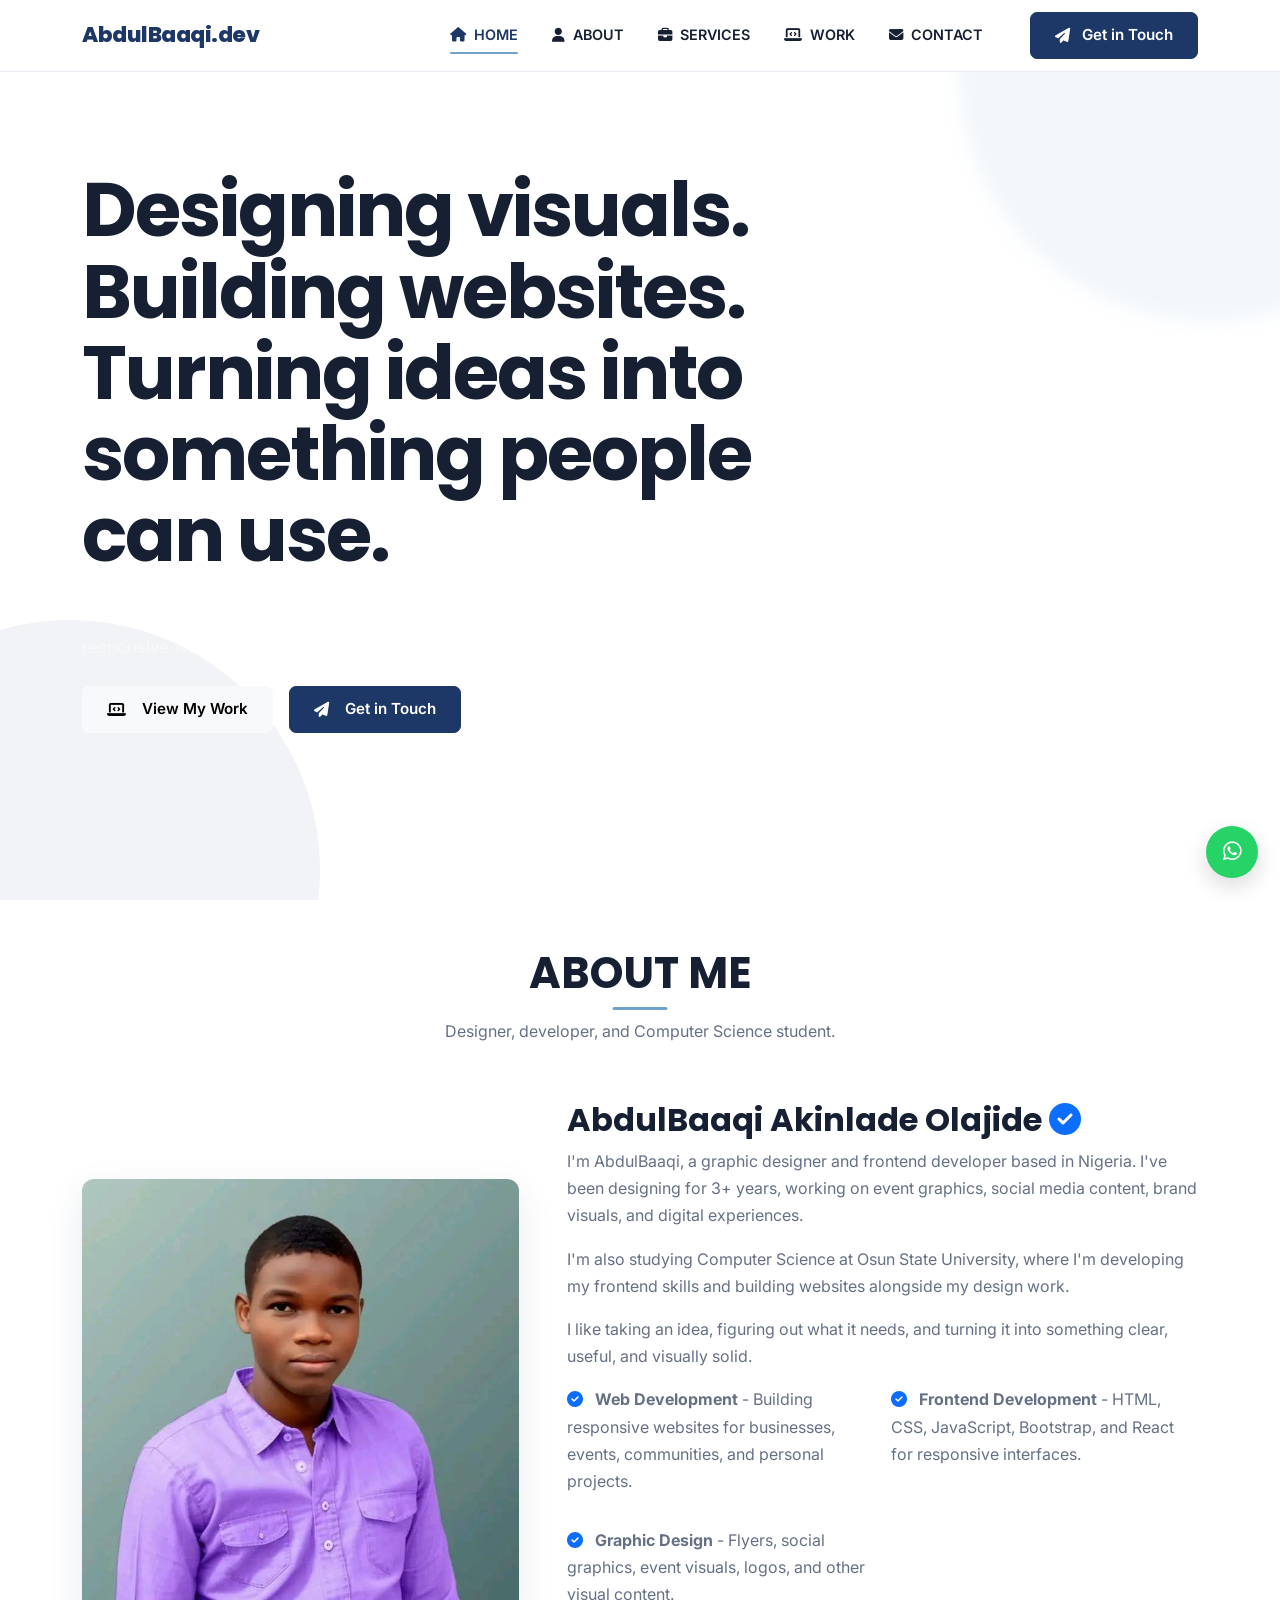
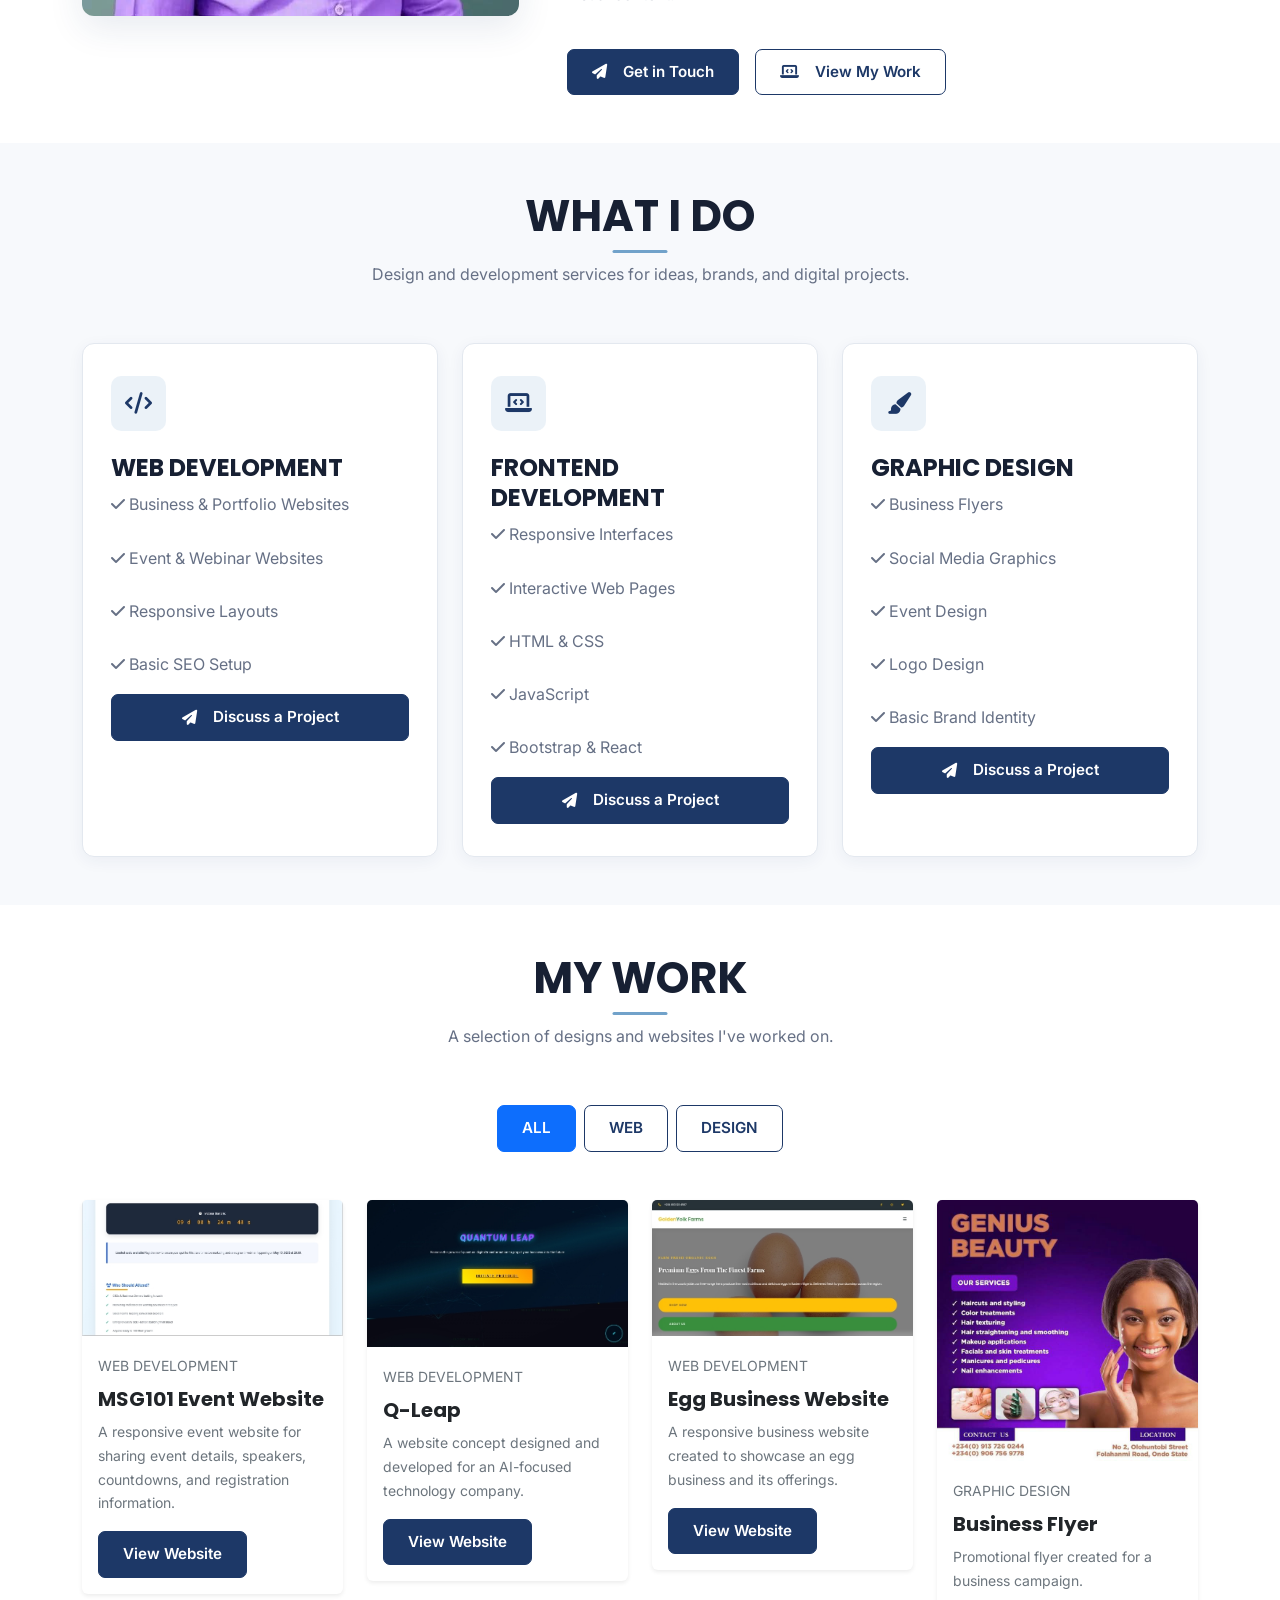
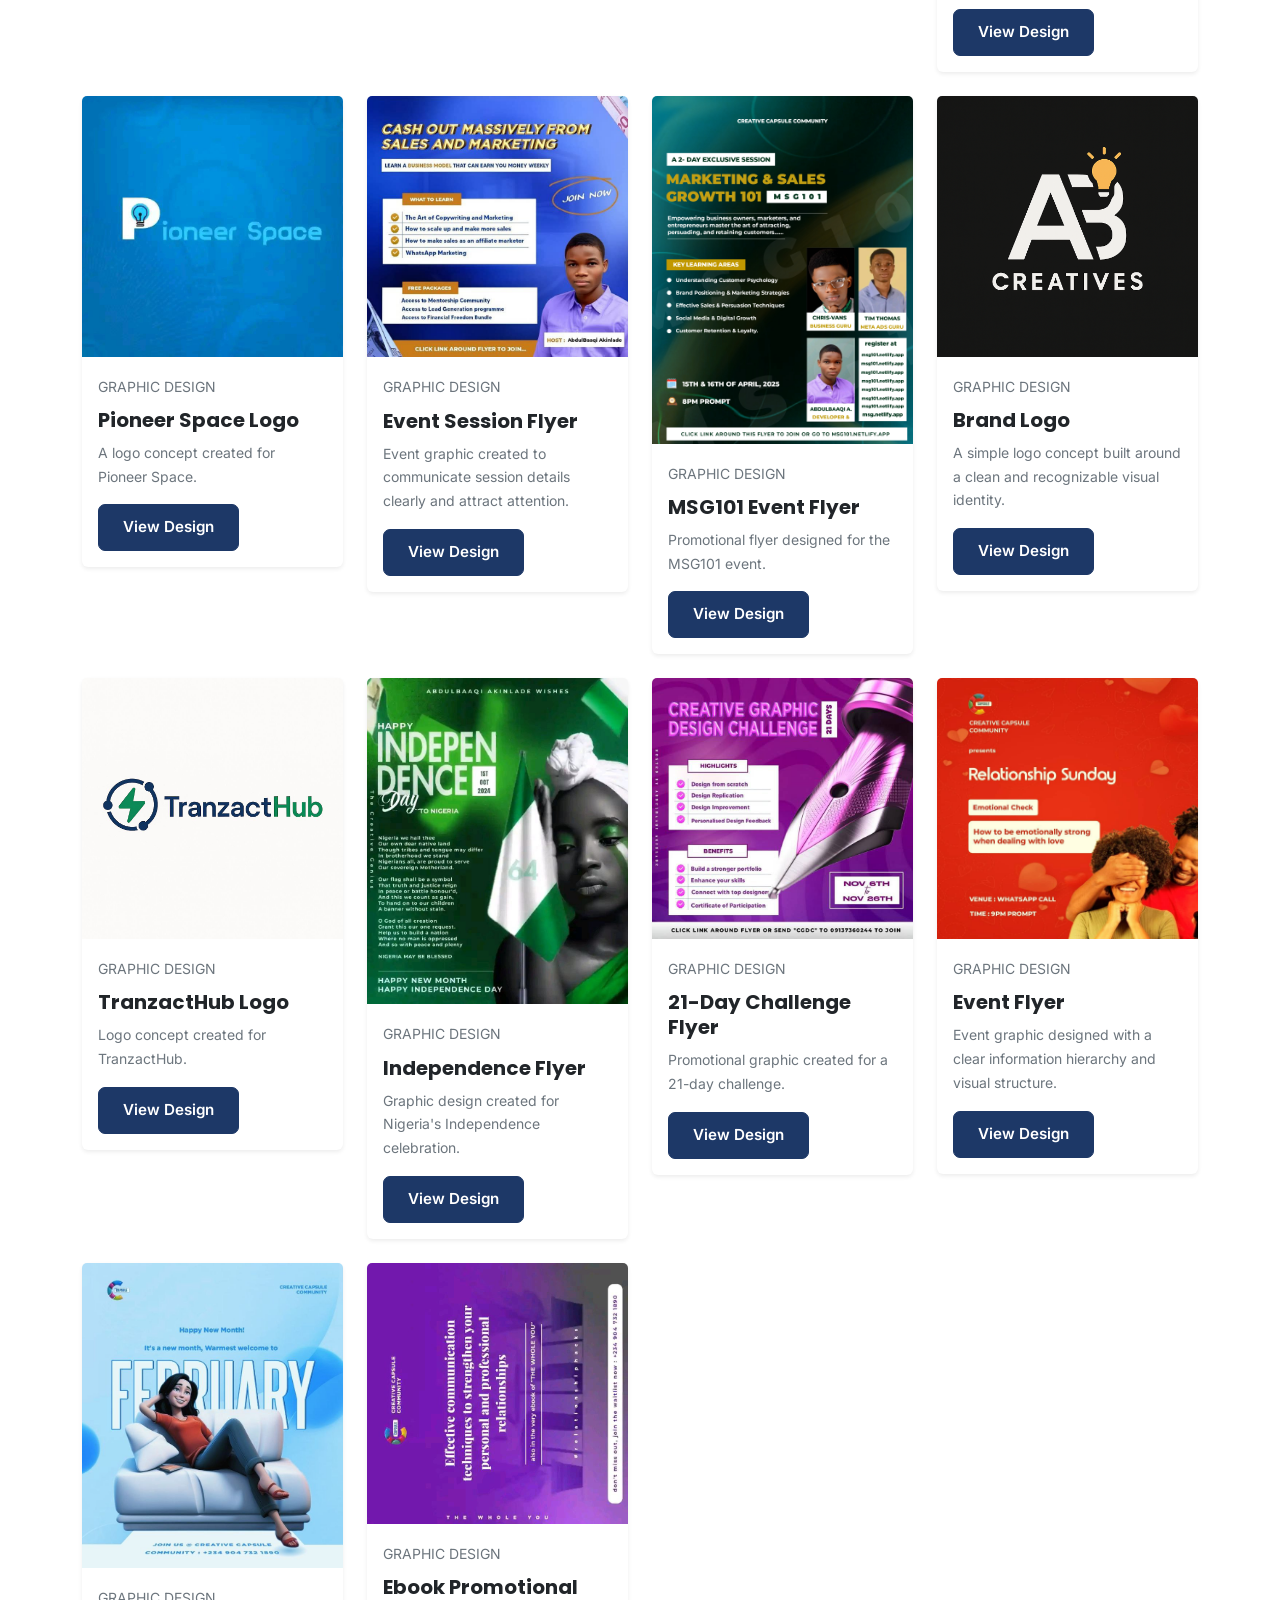
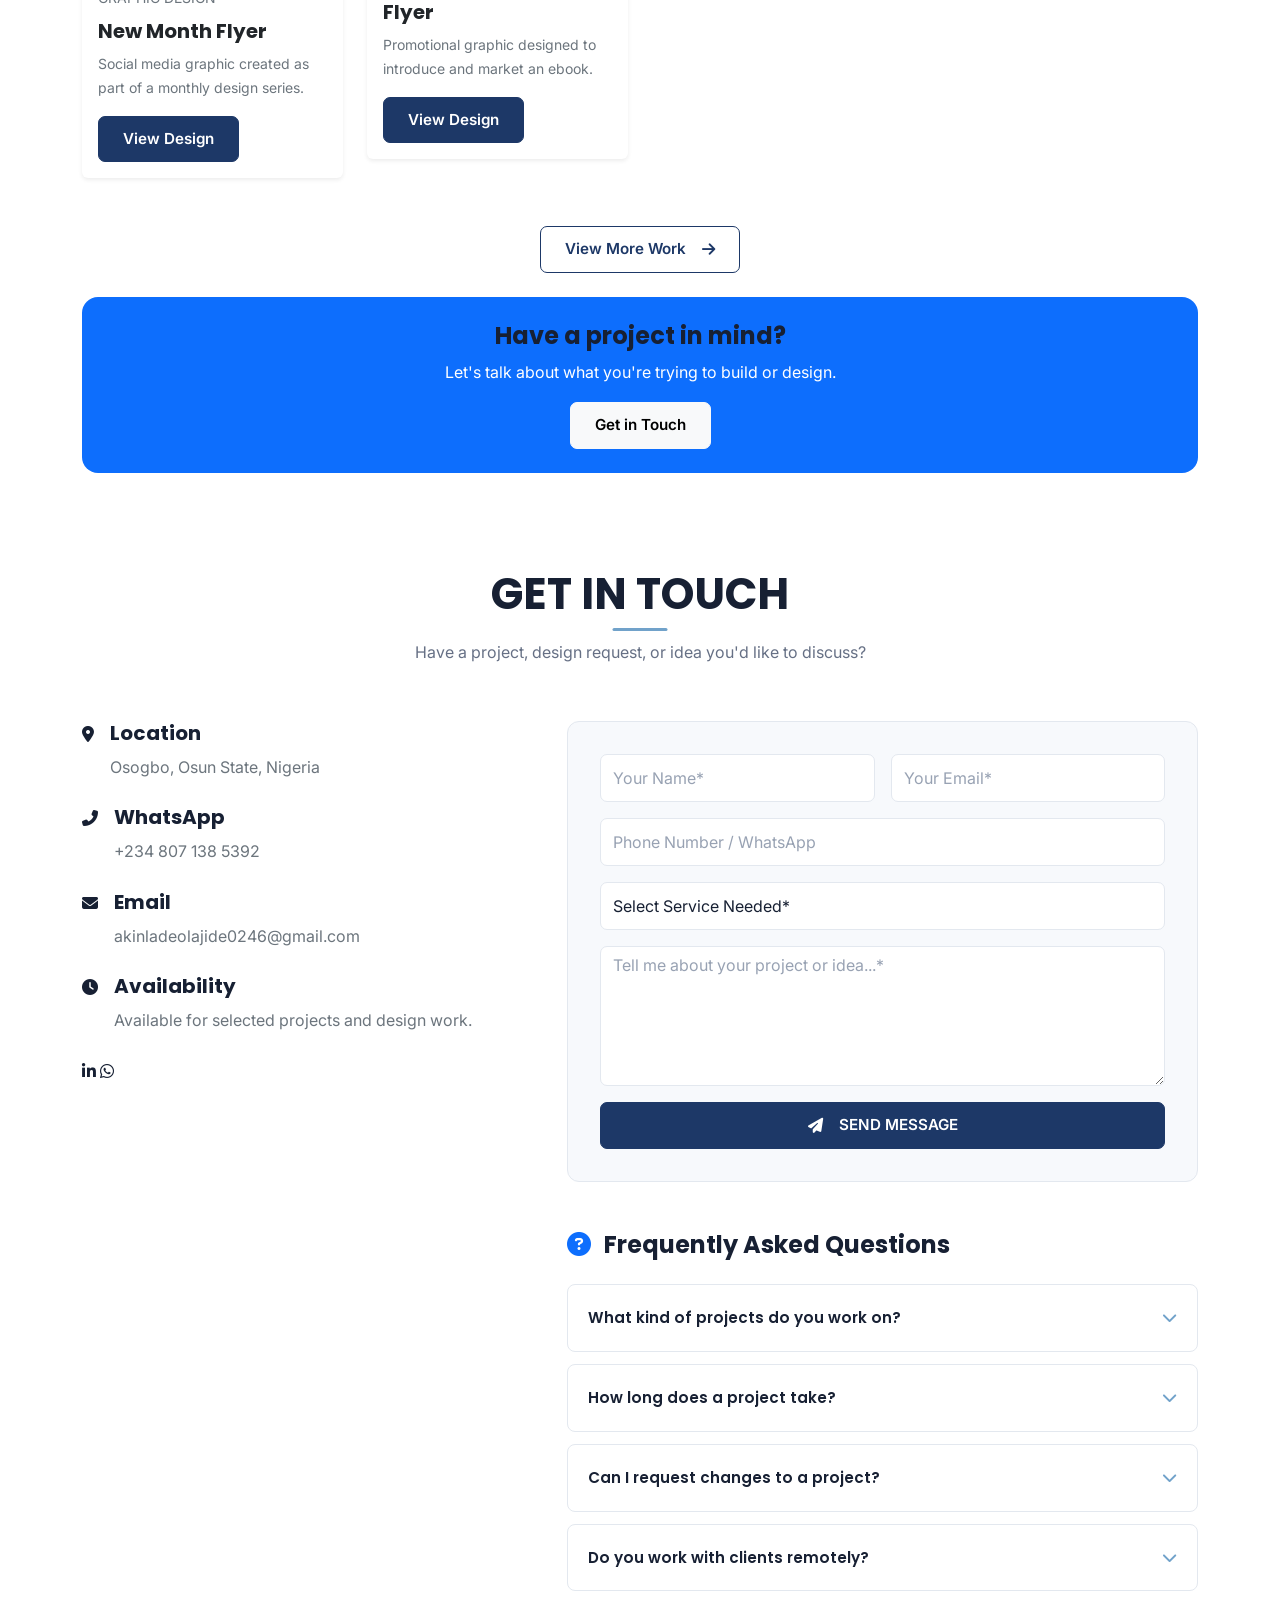
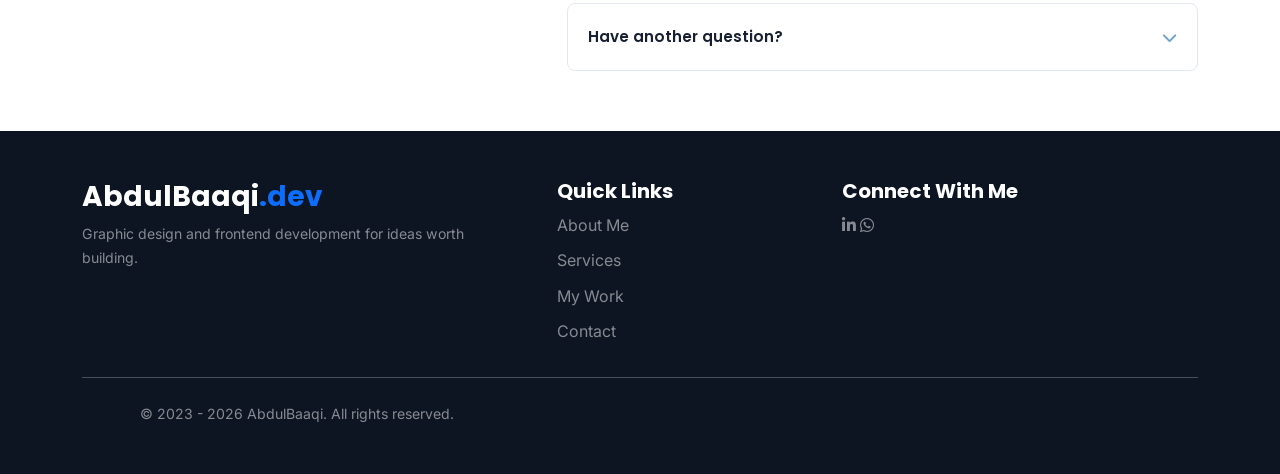
==== index.html @ 6f7bc120 "Initial commit" ====
<!DOCTYPE html>
<html lang="en">

<head>
    <meta charset="UTF-8">
    <meta name="viewport" content="width=device-width, initial-scale=1.0">

    <title>AbdulBaaqi | Creative Designer & Frontend Developer</title>

    <meta name="description"
        content="AbdulBaaqi is a graphic designer and frontend developer creating clean visuals and responsive websites.">

    <meta name="author" content="AbdulBaaqi Akinlade Olajide">

    <meta property="og:title" content="AbdulBaaqi | Creative Designer & Frontend Developer">
    <meta property="og:description"
        content="Graphic design and frontend development focused on clean visuals, responsive websites, and useful digital experiences.">
    <meta property="og:type" content="website">
    <meta property="og:image" content="https://ab_dev_design.netlify.app/assets/img/og-image.jpg">
    <meta property="og:url" content="https://ab_dev_design.netlify.app">

    <meta name="twitter:card" content="summary_large_image">
    <meta name="twitter:title" content="AbdulBaaqi | Creative Designer & Frontend Developer">
    <meta name="twitter:description"
        content="Graphic design and frontend development focused on clean visuals, responsive websites, and useful digital experiences.">
    <meta name="twitter:image" content="https://ab_dev_design.netlify.app/assets/img/og-image.jpg">

    <link rel="canonical" href="https://ab_dev_design.netlify.app">

    <link rel="icon" type="image/x-icon" href="assets/img/favicon.ico">
    <link rel="apple-touch-icon" sizes="180x180" href="assets/img/apple-touch-icon.png">

    <!-- data -->
    <script type="application/ld+json">
    {
        "@context": "https://schema.org",
        "@type": "Person",
        "name": "AbdulBaaqi Akinlade Olajide",
        "url": "https://ab_dev_design.netlify.app",
        "image": "https://ab_dev_design.netlify.app/assets/img/profile-picture.jpg",
        "sameAs": [
            "https://github.com/geniuzzzzz",
            "https://www.linkedin.com/in/abdlbaaqi",
            "https://x.com/ab_dev_design",
            <!-- "https://www.instagram.com/abdulbaaqi_dev_design" -->
        ],
        "jobTitle": "Creative Designer & Frontend Developer",
        "knowsAbout": [
            "Graphic Design",
            "Frontend Development",
            "Web Development",
            "Responsive Web Design"
        ],
        "address": {
            "@type": "PostalAddress",
            "addressLocality": "Osogbo",
            "addressRegion": "Osun",
            "addressCountry": "Nigeria"
        }
    }
    </script>

    <link href="https://cdn.jsdelivr.net/npm/bootstrap@5.3.0/dist/css/bootstrap.min.css" rel="stylesheet">

    <link rel="stylesheet" href="https://cdnjs.cloudflare.com/ajax/libs/font-awesome/6.4.0/css/all.min.css">

    <link
        href="https://fonts.googleapis.com/css2?family=Inter:wght@300;400;500;600;700;800&family=Poppins:wght@400;500;600;700&display=swap"
        rel="stylesheet">

    <link rel="stylesheet" href="https://cdnjs.cloudflare.com/ajax/libs/animate.css/4.1.1/animate.min.css">

    <link rel="stylesheet" href="assets/css/style.css">
</head>

<body>

    <div class="loading-screen" id="loadingScreen">
        <div class="loader"></div>
        <h2 class="text-primary mb-3">AbdulBaaqi.dev</h2>
        <p class="text-secondary">Loading portfolio...</p>
    </div>

    <div class="progress-bar" id="progressBar"></div>

    <!-- navbar -->
    <nav class="navbar navbar-expand-lg fixed-top" id="navbar">
        <div class="container">

            <a href="#home" class="navbar-brand">
                AbdulBaaqi<span>.dev</span>
            </a>

            <button class="navbar-toggler" type="button" id="mobileMenuBtn" aria-label="Open navigation menu">
                <span class="navbar-toggler-icon"></span>
            </button>

            <div class="collapse navbar-collapse" id="mainNav">
                <ul class="navbar-nav ms-auto align-items-center">

                    <li class="nav-item">
                        <a href="#home" class="nav-link active">
                            <i class="fas fa-home me-1"></i> HOME
                        </a>
                    </li>

                    <li class="nav-item">
                        <a href="#about" class="nav-link">
                            <i class="fas fa-user me-1"></i> ABOUT
                        </a>
                    </li>

                    <li class="nav-item">
                        <a href="#services" class="nav-link">
                            <i class="fas fa-briefcase me-1"></i> SERVICES
                        </a>
                    </li>

                    <li class="nav-item">
                        <a href="#portfolio" class="nav-link">
                            <i class="fas fa-laptop-code me-1"></i> WORK
                        </a>
                    </li>

                    <li class="nav-item">
                        <a href="#contact" class="nav-link">
                            <i class="fas fa-envelope me-1"></i> CONTACT
                        </a>
                    </li>

                    <li class="nav-item ms-lg-3">
                        <a href="#contact" class="btn btn-primary">
                            <i class="fas fa-paper-plane me-1"></i>
                            Get in Touch
                        </a>
                    </li>

                </ul>
            </div>
        </div>
    </nav>

    <!-- mobile nav -->
    <div class="mobile-nav" id="mobileNav">
        <div class="mobile-nav-links">

            <a href="#home" class="mobile-nav-link" onclick="closeMobileNav()">
                <i class="fas fa-home me-2"></i> HOME
            </a>

            <a href="#about" class="mobile-nav-link" onclick="closeMobileNav()">
                <i class="fas fa-user me-2"></i> ABOUT
            </a>

            <a href="#services" class="mobile-nav-link" onclick="closeMobileNav()">
                <i class="fas fa-briefcase me-2"></i> SERVICES
            </a>

            <a href="#portfolio" class="mobile-nav-link" onclick="closeMobileNav()">
                <i class="fas fa-laptop-code me-2"></i> WORK
            </a>

            <a href="#contact" class="mobile-nav-link" onclick="closeMobileNav()">
                <i class="fas fa-envelope me-2"></i> CONTACT
            </a>

            <a href="#contact" class="btn btn-primary w-100 mt-4" onclick="closeMobileNav()">
                <i class="fas fa-paper-plane me-1"></i>
                Get in Touch
            </a>

        </div>
    </div>

    <!-- Hero -->
    <section class="hero min-vh-100 d-flex align-items-center" id="home">

        <div class="hero-bg"></div>
        <div class="hero-bg-pattern"></div>

        <div class="container">
            <div class="row">

                <div class="col-lg-8 hero-content">

                    <h1 class="display-3 fw-bold mb-4 animate__animated animate__fadeInUp">
                        Designing visuals. Building websites. Turning ideas into something people can use.
                    </h1>

                    <p class="lead mb-4 text-white-50 animate__animated animate__fadeInUp animate__delay-1s">
                        I'm AbdulBaaqi, a graphic designer and frontend developer creating clean visuals and responsive
                        websites that turn ideas into useful digital experiences.
                    </p>

                    <div class="d-flex gap-3 flex-wrap mb-5 animate__animated animate__fadeInUp animate__delay-2s">

                        <a href="#portfolio" class="btn btn-light btn-lg">
                            <i class="fas fa-laptop-code me-2"></i>
                            View My Work
                        </a>

                        <a href="#contact" class="btn btn-primary btn-lg">
                            <i class="fas fa-paper-plane me-2"></i>
                            Get in Touch
                        </a>

                    </div>

                </div>
            </div>
        </div>
    </section>

    <!-- About -->
    <section id="about" class="py-5">

        <div class="container">

            <div class="section-header">
                <h2 class="display-5 fw-bold">ABOUT ME</h2>
                <p class="section-subtitle">
                    Designer, developer, and Computer Science student.
                </p>
            </div>

            <div class="row align-items-center g-5">

                <div class="col-lg-5 fade-in">

                    <div class="about-image position-relative">
                        <img src="assets/img/AB Innovatives.jpg" alt="AbdulBaaqi Akinlade"
                            class="img-fluid profile-img">
                    </div>

                </div>

                <div class="col-lg-7 fade-in">

                    <h2>
                        AbdulBaaqi Akinlade Olajide
                        <i class="fas fa-check-circle text-primary"></i>
                    </h2>

                    <p>
                        I'm AbdulBaaqi, a graphic designer and frontend developer based in Nigeria. I've been designing
                        for 3+ years, working on event graphics, social media content, brand visuals, and digital
                        experiences.
                    </p>

                    <p>
                        I'm also studying Computer Science at Osun State University, where I'm developing my frontend
                        skills and building websites alongside my design work.
                    </p>

                    <p>
                        I like taking an idea, figuring out what it needs, and turning it into something clear, useful,
                        and visually solid.
                    </p>

                    <div class="row g-3 mb-4">

                        <div class="col-md-6">
                            <p>
                                <i class="fas fa-check-circle text-primary me-2"></i>
                                <strong>Web Development</strong> -
                                Building responsive websites for businesses, events, communities, and personal projects.
                            </p>
                        </div>

                        <div class="col-md-6">
                            <p>
                                <i class="fas fa-check-circle text-primary me-2"></i>
                                <strong>Frontend Development</strong> -
                                HTML, CSS, JavaScript, Bootstrap, and React for responsive interfaces.
                            </p>
                        </div>

                        <div class="col-md-6">
                            <p>
                                <i class="fas fa-check-circle text-primary me-2"></i>
                                <strong>Graphic Design</strong> -
                                Flyers, social graphics, event visuals, logos, and other visual content.
                            </p>
                        </div>

                    </div>

                    <!-- <div class="p-4 bg-light rounded-3 mb-4">

                        <p class="fst-italic mb-0">
                            <i class="fas fa-quote-left text-primary me-2 fa-2x opacity-50"></i>
                            My goal is simple: to turn ideas into clear visuals and useful digital experiences. I care about good design, thoughtful development, and creating work that actually serves a purpose.
                        </p>

                    </div> -->

                    <div class="d-flex gap-3 flex-wrap">

                        <a href="#contact" class="btn btn-primary">
                            <i class="fas fa-paper-plane me-2"></i>
                            Get in Touch
                        </a>

                        <a href="#portfolio" class="btn btn-outline-primary">
                            <i class="fas fa-laptop-code me-2"></i>
                            View My Work
                        </a>

                    </div>

                </div>

            </div>
        </div>
    </section>

    <!-- services -->
    <section id="services" class="py-5 bg-light">

        <div class="container">

            <div class="section-header">

                <h2 class="display-5 fw-bold">WHAT I DO</h2>

                <p class="section-subtitle">
                    Design and development services for ideas, brands, and digital projects.
                </p>

            </div>

            <div class="row g-4">

                <!-- Web Development -->
                <div class="col-lg-4 col-md-6 fade-in">

                    <div class="service-card">

                        <div class="service-icon">
                            <i class="fas fa-code"></i>
                        </div>

                        <h4>WEB DEVELOPMENT</h4>

                        <div class="service-features">

                            <p>
                                <i class="fas fa-check"></i>
                                Business & Portfolio Websites
                            </p>

                            <p>
                                <i class="fas fa-check"></i>
                                Event & Webinar Websites
                            </p>

                            <p>
                                <i class="fas fa-check"></i>
                                Responsive Layouts
                            </p>

                            <p>
                                <i class="fas fa-check"></i>
                                Basic SEO Setup
                            </p>

                        </div>

                        <a href="#contact" class="btn btn-primary w-100">
                            <i class="fas fa-paper-plane me-2"></i>
                            Discuss a Project
                        </a>

                    </div>

                </div>

                <!-- Frontend Development -->
                <div class="col-lg-4 col-md-6 fade-in">

                    <div class="service-card">

                        <div class="service-icon">
                            <i class="fas fa-laptop-code"></i>
                        </div>

                        <h4>FRONTEND DEVELOPMENT</h4>

                        <div class="service-features">

                            <p>
                                <i class="fas fa-check"></i>
                                Responsive Interfaces
                            </p>

                            <p>
                                <i class="fas fa-check"></i>
                                Interactive Web Pages
                            </p>

                            <p>
                                <i class="fas fa-check"></i>
                                HTML & CSS
                            </p>

                            <p>
                                <i class="fas fa-check"></i>
                                JavaScript
                            </p>

                            <p>
                                <i class="fas fa-check"></i>
                                Bootstrap & React
                            </p>

                        </div>

                        <a href="#contact" class="btn btn-primary w-100">
                            <i class="fas fa-paper-plane me-2"></i>
                            Discuss a Project
                        </a>

                    </div>

                </div>

                <!-- Graphic Design -->
                <div class="col-lg-4 col-md-6 fade-in">

                    <div class="service-card">

                        <div class="service-icon">
                            <i class="fas fa-paint-brush"></i>
                        </div>

                        <h4>GRAPHIC DESIGN</h4>

                        <div class="service-features">

                            <p>
                                <i class="fas fa-check"></i>
                                Business Flyers
                            </p>

                            <p>
                                <i class="fas fa-check"></i>
                                Social Media Graphics
                            </p>

                            <p>
                                <i class="fas fa-check"></i>
                                Event Design
                            </p>

                            <p>
                                <i class="fas fa-check"></i>
                                Logo Design
                            </p>

                            <p>
                                <i class="fas fa-check"></i>
                                Basic Brand Identity
                            </p>

                        </div>

                        <a href="#contact" class="btn btn-primary w-100">
                            <i class="fas fa-paper-plane me-2"></i>
                            Discuss a Project
                        </a>

                    </div>

                </div>

            </div>
        </div>
    </section>

    <!-- portfolio -->
    <section id="portfolio" class="py-5">

        <div class="container">

            <div class="section-header">

                <h2 class="display-5 fw-bold">MY WORK</h2>

                <p class="section-subtitle">
                    A selection of designs and websites I've worked on.
                </p>

            </div>

            <div class="d-flex justify-content-center gap-2 mb-5 flex-wrap">

                <button class="filter-btn btn btn-outline-primary active" data-filter="all">
                    ALL
                </button>

                <button class="filter-btn btn btn-outline-primary" data-filter="web">
                    WEB
                </button>

                <button class="filter-btn btn btn-outline-primary" data-filter="design">
                    DESIGN
                </button>

            </div>

            <div class="row g-4 portfolio-grid" id="portfolioContainer">
            </div>



            <div class="text-center mt-5 fade-in">

                <a href="projects.html" class="btn btn-outline-primary mb-4">
                    View More Work
                    <i class="fas fa-arrow-right ms-2"></i>
                </a>

                <div class="d-block bg-primary text-white p-4 rounded-4">

                    <h4>Have a project in mind?</h4>

                    <p class="mb-3 text-white">
                        Let's talk about what you're trying to build or design.
                    </p>

                    <a href="#contact" class="btn btn-light">
                        Get in Touch
                    </a>

                </div>

            </div>

        </div>
    </section>

    <!-- contact -->
    <section id="contact" class="py-5">

        <div class="container">

            <div class="section-header">

                <h2 class="display-5 fw-bold">GET IN TOUCH</h2>

                <p class="section-subtitle">
                    Have a project, design request, or idea you'd like to discuss?
                </p>

            </div>

            <div class="row g-5">

                <!-- contact -->
                <div class="col-lg-5 fade-in">

                    <div class="d-flex align-items-start mb-4">

                        <div class="contact-icon me-3">
                            <i class="fas fa-map-marker-alt"></i>
                        </div>

                        <div>
                            <h5>Location</h5>
                            <p class="text-secondary mb-0">
                                Osogbo, Osun State, Nigeria
                            </p>
                        </div>

                    </div>

                    <div class="d-flex align-items-start mb-4">

                        <div class="contact-icon me-3">
                            <i class="fas fa-phone-alt"></i>
                        </div>

                        <div>
                            <h5>WhatsApp</h5>
                            <p class="text-secondary mb-0">
                                +234 807 138 5392
                            </p>
                        </div>

                    </div>

                    <div class="d-flex align-items-start mb-4">

                        <div class="contact-icon me-3">
                            <i class="fas fa-envelope"></i>
                        </div>

                        <div>
                            <h5>Email</h5>
                            <p class="text-secondary mb-0">
                                akinladeolajide0246@gmail.com
                            </p>
                        </div>

                    </div>

                    <div class="d-flex align-items-start mb-4">

                        <div class="contact-icon me-3">
                            <i class="fas fa-clock"></i>
                        </div>

                        <div>
                            <h5>Availability</h5>
                            <p class="text-secondary mb-0">
                                Available for selected projects and design work.
                            </p>
                        </div>

                    </div>

                    <!-- Social Links -->
                    <div class="social-links mt-4">

                        <!-- <a
                            href="https://www.instagram.com/abdulbaaqi_dev_design"
                            class="social-link"
                            target="_blank"
                            rel="noopener noreferrer"
                            aria-label="Instagram">
                            <i class="fab fa-instagram"></i>
                        </a>

                        <a
                            href="https://x.com/abdulbaaqi_dev_design"
                            class="social-link"
                            target="_blank"
                            rel="noopener noreferrer"
                            aria-label="X">
                            <i class="fab fa-x-twitter"></i>
                        </a> -->

                        <a href="https://www.linkedin.com/in/abdlbaaqi" class="social-link" target="_blank"
                            rel="noopener noreferrer" aria-label="LinkedIn">
                            <i class="fab fa-linkedin-in"></i>
                        </a>

                        <a href="https://wa.me/2348071385392" class="social-link" target="_blank"
                            rel="noopener noreferrer" aria-label="WhatsApp">
                            <i class="fab fa-whatsapp"></i>
                        </a>

                    </div>

                </div>

                <!-- contact form -->
                <div class="col-lg-7 fade-in">

                    <div class="contact-form">

                        <form id="contactForm" name="contact" method="POST" data-netlify="true">
                            <input type="hidden" name="form-name" value="contact" />

                            <div class="row g-3">

                                <div class="col-md-6">
                                    <input type="text" class="form-control" placeholder="Your Name*" id="name"
                                        name="name" required>
                                </div>

                                <div class="col-md-6">
                                    <input type="email" class="form-control" placeholder="Your Email*" id="email"
                                        name="email" required>
                                </div>

                                <div class="col-12">
                                    <input type="tel" class="form-control" placeholder="Phone Number / WhatsApp"
                                        id="phone" name="phone">
                                </div>

                                <div class="col-12">

                                    <select class="form-select" id="service" name="service" required>

                                        <option value="" disabled selected>
                                            Select Service Needed*
                                        </option>

                                        <option value="Web Development">
                                            Web Development
                                        </option>

                                        <option value="Frontend Development">
                                            Frontend Development
                                        </option>

                                        <option value="Graphic Design">
                                            Graphic Design
                                        </option>

                                        <option value="Other">
                                            Other
                                        </option>

                                    </select>

                                </div>

                                <div class="col-12">

                                    <textarea class="form-control" rows="5"
                                        placeholder="Tell me about your project or idea...*" id="message" name="message"
                                        required></textarea>

                                </div>

                                <div class="col-12">

                                    <button type="submit" class="btn btn-primary btn-lg w-100">

                                        <i class="fas fa-paper-plane me-2"></i>
                                        SEND MESSAGE

                                    </button>

                                </div>

                            </div>

                        </form>

                        <div id="formSuccess" class="alert alert-success mt-3 mb-0 d-none small" role="status">

                            <strong>Thanks!</strong>
                            <span class="d-block mt-1">
                                Your message has been sent successfully. I’ll get back to you soon.
                            </span>

                        </div>

                    </div>

                    <!-- FAQ -->
                    <div class="mt-5">

                        <h4 class="mb-4">
                            <i class="fas fa-question-circle text-primary me-2"></i>
                            Frequently Asked Questions
                        </h4>

                        <div class="faq-item">

                            <div class="faq-question" onclick="toggleFaq(this)">

                                <span>
                                    What kind of projects do you work on?
                                </span>

                                <i class="fas fa-chevron-down"></i>

                            </div>

                            <div class="faq-answer">

                                <p>
                                    I work on graphic design projects, responsive websites, frontend interfaces, event
                                    websites, business websites, and similar digital projects.
                                </p>

                            </div>

                        </div>

                        <div class="faq-item">

                            <div class="faq-question" onclick="toggleFaq(this)">

                                <span>
                                    How long does a project take?
                                </span>

                                <i class="fas fa-chevron-down"></i>

                            </div>

                            <div class="faq-answer">

                                <p>
                                    It depends on the project. I'll discuss the scope, requirements, and expected
                                    timeline with you before starting.
                                </p>

                            </div>

                        </div>

                        <div class="faq-item">

                            <div class="faq-question" onclick="toggleFaq(this)">

                                <span>
                                    Can I request changes to a project?
                                </span>

                                <i class="fas fa-chevron-down"></i>

                            </div>

                            <div class="faq-answer">

                                <p>
                                    Yes. Project revisions can be discussed based on the type and scope of the work.
                                </p>

                            </div>

                        </div>

                        <div class="faq-item">

                            <div class="faq-question" onclick="toggleFaq(this)">

                                <span>
                                    Do you work with clients remotely?
                                </span>

                                <i class="fas fa-chevron-down"></i>

                            </div>

                            <div class="faq-answer">

                                <p>
                                    Yes. Projects and communication can be handled remotely through platforms such as
                                    WhatsApp, email, and other agreed communication channels.
                                </p>

                            </div>

                        </div>

                        <div class="faq-item">

                            <div class="faq-question" onclick="toggleFaq(this)">

                                <span>
                                    Have another question?
                                </span>

                                <i class="fas fa-chevron-down"></i>

                            </div>

                            <div class="faq-answer">

                                <p>
                                    Feel free to contact me if your question isn't covered here.
                                </p>

                            </div>

                        </div>

                    </div>

                </div>

            </div>

        </div>
    </section>

    <!-- footer -->
    <footer class="footer bg-dark text-white py-5">

        <div class="container">

            <div class="row g-4">

                <div class="col-lg-5">

                    <h3 class="text-white">
                        AbdulBaaqi<span class="text-primary">.dev</span>
                    </h3>

                    <p class="text-white-50">
                        Graphic design and frontend development for ideas worth building.
                    </p>

                </div>

                <div class="col-lg-3">

                    <h5 class="text-white">Quick Links</h5>

                    <ul class="list-unstyled">

                        <li class="mb-2">
                            <a href="#about" class="text-white-50">
                                About Me
                            </a>
                        </li>

                        <li class="mb-2">
                            <a href="#services" class="text-white-50">
                                Services
                            </a>
                        </li>

                        <li class="mb-2">
                            <a href="/projects.html" class="text-white-50">
                                My Work
                            </a>
                        </li>

                        <li class="mb-2">
                            <a href="#contact" class="text-white-50">
                                Contact
                            </a>
                        </li>

                    </ul>

                </div>

                <div class="col-lg-4">

                    <h5 class="text-white">Connect With Me</h5>

                    <div class="social-links mb-4">

                        <!-- <a href="https://www.instagram.com/abdulbaaqi_dev_design"
                            class="social-link bg-dark text-white-50" target="_blank" rel="noopener noreferrer"
                            aria-label="Instagram">
                            <i class="fab fa-instagram"></i>
                        </a>

                        <a href="https://x.com/abdulbaaqi_dev_design" class="social-link bg-dark text-white-50"
                            target="_blank" rel="noopener noreferrer" aria-label="X">
                            <i class="fab fa-x-twitter"></i>
                        </a> -->

                        <a href="https://www.linkedin.com/in/abdlbaaqi" class="social-link bg-dark text-white-50"
                            target="_blank" rel="noopener noreferrer" aria-label="LinkedIn">
                            <i class="fab fa-linkedin-in"></i>
                        </a>

                        <a href="https://wa.me/2348071385392" class="social-link bg-dark text-white-50" target="_blank"
                            rel="noopener noreferrer" aria-label="WhatsApp">
                            <i class="fab fa-whatsapp"></i>
                        </a>

                    </div>

                </div>

            </div>

            <hr class="my-4 opacity-25">

            <div class="text-center">

                <p class="text-white-50 mb-0">
                    &copy; 2023 - <span id="currentYear"></span> AbdulBaaqi.
                    All rights reserved.
                </p>

            </div>

        </div>
    </footer>

    <!-- <button
        class="theme-toggle"
        id="themeToggle"
        aria-label="Toggle theme">

        <i class="fas fa-moon"></i>

    </button> -->

    <a href="https://wa.me/2348071385392?text=Hello%20AbdulBaaqi!%20I%20would%20like%20to%20discuss%20a%20project."
        class="whatsapp-float" target="_blank" rel="noopener noreferrer" aria-label="Contact AbdulBaaqi on WhatsApp">

        <i class="fab fa-whatsapp"></i>

    </a>



    <!-- / -->
    <script src="https://cdn.jsdelivr.net/npm/bootstrap@5.3.0/dist/js/bootstrap.bundle.min.js"></script>
    <script src="assets/js/script.js"></script>

</body>

</html>
---- assets/css/style.css ----
:root {
    --primary: #1D3867;
    --primary-dark: #14294D;
    --accent: #71A2CA;

    --text: #172033;
    --text-muted: #667085;

    --background: #ffffff;
    --surface: #f7f9fc;
    --surface-alt: #eef3f8;

    --border: #e3e8ef;
    --white: #ffffff;

    --font-primary: "Inter", sans-serif;
    --font-secondary: "Poppins", sans-serif;

    --transition: 0.3s ease;
    --shadow-sm: 0 4px 16px rgba(29, 56, 103, 0.06);
    --shadow-md: 0 12px 35px rgba(29, 56, 103, 0.10);
}



.dark-mode {
    --text: #edf2f7;
    --text-muted: #aab6c5;

    --background: #0d1522;
    --surface: #121d2d;
    --surface-alt: #182538;

    --border: #26364b;
    --white: #ffffff;

    --shadow-sm: 0 4px 16px rgba(0, 0, 0, 0.18);
    --shadow-md: 0 12px 35px rgba(0, 0, 0, 0.25);
}



html {
    scroll-behavior: smooth;
    scroll-padding-top: 80px;
}

body {
    margin: 0;
    padding: 0;

    background: var(--background);
    color: var(--text);

    font-family: var(--font-primary);
    font-size: 16px;
    line-height: 1.7;

    transition:
        background-color var(--transition),
        color var(--transition);
}

body.no-scroll {
    overflow: hidden;
}

::selection {
    background: var(--accent);
    color: var(--white);
}

img {
    max-width: 100%;
    height: auto;
    display: block;
}

a {
    color: inherit;
    text-decoration: none;
    transition: color var(--transition);
}

button,
input,
textarea,
select {
    font: inherit;
}

button {
    cursor: pointer;
}

ul {
    margin: 0;
    padding: 0;
    list-style: none;
}



h1,
h2,
h3,
h4,
h5,
h6 {
    margin-top: 0;
    font-family: var(--font-secondary);
    color: var(--text);
    line-height: 1.25;
    font-weight: 700;
}

p {
    margin-top: 0;
    color: var(--text-muted);
}

.section-header {
    margin-bottom: 55px;
    text-align: center;
}

.section-header h2 {
    position: relative;
    display: inline-block;

    margin-bottom: 18px;

    color: var(--text);
    font-size: clamp(2rem, 4vw, 2.7rem);
    font-weight: 700;
}

.section-header h2::after {
    content: "";

    position: absolute;
    left: 50%;
    bottom: -10px;

    width: 55px;
    height: 3px;

    background: var(--accent);
    border-radius: 20px;

    transform: translateX(-50%);
}

.section-header p {
    max-width: 650px;
    margin: 0 auto;

    font-size: 1rem;
}


/* ---------- BUTTONS ---------- */

.btn {
    display: inline-flex;
    align-items: center;
    justify-content: center;
    gap: 8px;

    min-height: 46px;
    padding: 11px 24px;

    border-radius: 7px;

    font-weight: 600;
    font-size: 0.95rem;

    transition:
        transform var(--transition),
        background-color var(--transition),
        color var(--transition),
        border-color var(--transition),
        box-shadow var(--transition);
}

.btn:hover {
    transform: translateY(-2px);
}

.btn-primary {
    background: var(--primary);
    border-color: var(--primary);
    color: var(--white);
}

.btn-primary:hover {
    background: var(--primary-dark);
    border-color: var(--primary-dark);
    color: var(--white);

    box-shadow: 0 8px 20px rgba(29, 56, 103, 0.18);
}

.btn-outline-primary {
    border: 1px solid var(--primary);
    color: var(--primary);
    background: transparent;
}

.btn-outline-primary:hover {
    background: var(--primary);
    border-color: var(--primary);
    color: var(--white);
}







.navbar {
    position: fixed;
    top: 0;
    left: 0;
    right: 0;

    z-index: 1000;

    min-height: 72px;

    background: rgba(255, 255, 255, 0.94);
    border-bottom: 1px solid rgba(227, 232, 239, 0.8);

    backdrop-filter: blur(12px);
    -webkit-backdrop-filter: blur(12px);

    transition:
        background-color var(--transition),
        box-shadow var(--transition);
}

.dark-mode .navbar {
    background: rgba(13, 21, 34, 0.94);
    border-color: rgba(38, 54, 75, 0.8);
}

.navbar.scrolled {
    box-shadow: 0 4px 20px rgba(0, 0, 0, 0.06);
}

.navbar-brand {
    color: var(--primary) !important;

    font-family: var(--font-secondary);
    font-size: 1.35rem;
    font-weight: 800;

    letter-spacing: -0.5px;
}

.dark-mode .navbar-brand {
    color: var(--accent) !important;
}

.navbar-nav {
    align-items: center;
    gap: 8px;
}

.navbar-nav .nav-link {
    position: relative;

    padding: 8px 13px !important;

    color: var(--text) !important;

    font-size: 0.9rem;
    font-weight: 600;

    transition: color var(--transition);
}

.navbar-nav .nav-link::after {
    content: "";

    position: absolute;
    left: 13px;
    right: 13px;
    bottom: 2px;

    height: 2px;

    background: var(--accent);
    border-radius: 10px;

    transform: scaleX(0);
    transform-origin: center;

    transition: transform var(--transition);
}

.navbar-nav .nav-link:hover,
.navbar-nav .nav-link.active {
    color: var(--primary) !important;
}

.dark-mode .navbar-nav .nav-link:hover,
.dark-mode .navbar-nav .nav-link.active {
    color: var(--accent) !important;
}

.navbar-nav .nav-link:hover::after,
.navbar-nav .nav-link.active::after {
    transform: scaleX(1);
}

.navbar .btn {
    margin-left: 10px;
}

.navbar-toggler {
    border: none;
    padding: 7px;
}

.navbar-toggler:focus {
    box-shadow: none;
}

.navbar-toggler-icon {
    filter: none;
}

.dark-mode .navbar-toggler-icon {
    filter: invert(1);
}







.hero {
    position: relative;

    min-height: 100vh;
    padding: 140px 0 90px;

    display: flex;
    align-items: center;

    overflow: hidden;

    background: var(--background);
}

.hero::before {
    content: "";

    position: absolute;
    top: -180px;
    right: -180px;

    width: 500px;
    height: 500px;

    background: rgba(113, 162, 202, 0.10);

    border-radius: 50%;
    filter: blur(10px);

    pointer-events: none;
}

.hero::after {
    content: "";

    position: absolute;
    bottom: -220px;
    left: -180px;

    width: 500px;
    height: 500px;

    background: rgba(29, 56, 103, 0.06);

    border-radius: 50%;

    pointer-events: none;
}

.hero-content {
    position: relative;
    z-index: 2;
}

.hero h1 {
    max-width: 850px;

    margin-bottom: 22px;

    color: var(--text);

    font-size: clamp(2.5rem, 6vw, 4.7rem);
    font-weight: 800;

    line-height: 1.08;
    letter-spacing: -2px;
}

.hero h1 span {
    color: var(--primary);
}

.dark-mode .hero h1 span {
    color: var(--accent);
}

.hero p {
    max-width: 680px;

    margin-bottom: 32px;

    font-size: 1.08rem;
    line-height: 1.8;
}

.hero-buttons {
    display: flex;
    flex-wrap: wrap;
    gap: 12px;
}



.hero-bg-pattern {
    position: absolute;
    inset: 0;

    z-index: 0;

    opacity: 0.025;

    background-position: center;
    background-size: cover;
    background-repeat: no-repeat;

    pointer-events: none;
}







.about {
    padding: 100px 0;

    background: var(--surface);
}

.about-image {
    position: relative;

    overflow: hidden;

    border-radius: 12px;

    box-shadow: var(--shadow-md);
}

.about-image img {
    width: 100%;
    height: 100%;

    min-height: 430px;

    object-fit: cover;
}

.about-content h2 {
    margin-bottom: 8px;

    font-size: clamp(1.8rem, 4vw, 2.5rem);
}

.about-content .subtitle {
    display: inline-block;

    margin-bottom: 20px;

    color: var(--primary);

    font-size: 1rem;
    font-weight: 600;
}

.dark-mode .about-content .subtitle {
    color: var(--accent);
}

.about-content p {
    margin-bottom: 18px;
}

.about-features {
    display: grid;
    grid-template-columns: repeat(3, 1fr);
    gap: 18px;

    margin-top: 30px;
}

.about-feature {
    padding: 20px;

    background: var(--background);
    border: 1px solid var(--border);
    border-radius: 10px;

    transition:
        transform var(--transition),
        box-shadow var(--transition);
}

.about-feature:hover {
    transform: translateY(-4px);
    box-shadow: var(--shadow-sm);
}

.about-feature i {
    margin-bottom: 12px;

    color: var(--primary);

    font-size: 1.5rem;
}

.dark-mode .about-feature i {
    color: var(--accent);
}

.about-feature h4 {
    margin-bottom: 7px;

    font-size: 1rem;
}

.about-feature p {
    margin: 0;

    font-size: 0.88rem;
    line-height: 1.6;
}

.about-quote {
    margin-top: 35px;
    padding: 22px 25px;

    border-left: 3px solid var(--accent);

    background: var(--background);
    border-radius: 0 8px 8px 0;
}

.about-quote p {
    margin: 0;

    color: var(--text);

    font-family: var(--font-secondary);
    font-size: 0.98rem;
    font-weight: 500;
}






.services {
    padding: 100px 0;
    background: var(--background);
}

.service-card {
    height: 100%;
    padding: 32px 28px;

    background: var(--background);
    border: 1px solid var(--border);
    border-radius: 12px;

    box-shadow: var(--shadow-sm);

    transition:
        transform var(--transition),
        box-shadow var(--transition),
        border-color var(--transition);
}

.service-card:hover {
    transform: translateY(-6px);

    border-color: rgba(113, 162, 202, 0.6);

    box-shadow: var(--shadow-md);
}

.service-icon {
    width: 55px;
    height: 55px;

    display: flex;
    align-items: center;
    justify-content: center;

    margin-bottom: 22px;

    color: var(--primary);

    background: rgba(113, 162, 202, 0.14);

    border-radius: 10px;

    font-size: 1.35rem;
}

.dark-mode .service-icon {
    color: var(--accent);
    background: rgba(113, 162, 202, 0.12);
}

.service-card h3 {
    margin-bottom: 12px;

    font-size: 1.25rem;
}

.service-card > p {
    margin-bottom: 20px;

    font-size: 0.92rem;
}

.service-features {
    display: flex;
    flex-direction: column;
    gap: 10px;
}

.service-features li {
    display: flex;
    align-items: flex-start;
    gap: 10px;

    color: var(--text-muted);

    font-size: 0.9rem;
}

.service-features li i {
    margin-top: 5px;

    color: var(--accent);

    font-size: 0.7rem;
}






.portfolio {
    padding: 100px 0;

    background: var(--surface);
}

.portfolio-filters {
    display: flex;
    flex-wrap: wrap;
    justify-content: center;
    gap: 10px;

    margin-bottom: 40px;
}

.portfolio-filter {
    padding: 9px 18px;

    color: var(--text-muted);

    background: transparent;
    border: 1px solid var(--border);
    border-radius: 6px;

    font-size: 0.85rem;
    font-weight: 600;

    transition:
        background-color var(--transition),
        color var(--transition),
        border-color var(--transition);
}

.portfolio-filter:hover,
.portfolio-filter.active {
    color: var(--white);

    background: var(--primary);
    border-color: var(--primary);
}

.portfolio-grid {
    position: relative;
}

.portfolio-item {
    height: 100%;
}

.portfolio-card {
    height: 100%;

    overflow: hidden;

    background: var(--background);
    border: 1px solid var(--border);
    border-radius: 10px;

    box-shadow: var(--shadow-sm);

    transition:
        transform var(--transition),
        box-shadow var(--transition);
}

.portfolio-card:hover {
    transform: translateY(-5px);
    box-shadow: var(--shadow-md);
}

.portfolio-image {
    position: relative;

    aspect-ratio: 16 / 10;

    overflow: hidden;

    background: var(--surface-alt);
}

.portfolio-image img {
    width: 100%;
    height: 100%;

    object-fit: cover;

    transition: transform 0.5s ease;
}

.portfolio-card:hover .portfolio-image img {
    transform: scale(1.04);
}

.portfolio-overlay {
    position: absolute;
    inset: 0;

    display: flex;
    align-items: center;
    justify-content: center;

    padding: 20px;

    background: rgba(13, 21, 34, 0.68);

    opacity: 0;

    transition: opacity var(--transition);
}

.portfolio-card:hover .portfolio-overlay {
    opacity: 1;
}

.portfolio-overlay .btn {
    min-height: 42px;
    padding: 9px 18px;

    font-size: 0.85rem;
}

.portfolio-content {
    padding: 20px;
}

.portfolio-content h3 {
    margin-bottom: 6px;

    font-size: 1.05rem;
}

.portfolio-content p {
    margin-bottom: 0;

    font-size: 0.85rem;
}

.portfolio-category {
    display: inline-block;

    margin-bottom: 8px;

    color: var(--primary);

    font-size: 0.75rem;
    font-weight: 700;

    text-transform: uppercase;
    letter-spacing: 0.6px;
}

.dark-mode .portfolio-category {
    color: var(--accent);
}



.portfolio-cta {
    margin-top: 50px;

    text-align: center;
}

.portfolio-cta p {
    margin-bottom: 15px;
}






.contact {
    padding: 100px 0;

    background: var(--background);
}

.contact-info {
    height: 100%;
}

.contact-info h3 {
    margin-bottom: 12px;

    font-size: 1.5rem;
}

.contact-info > p {
    margin-bottom: 30px;
}

.contact-details {
    display: flex;
    flex-direction: column;
    gap: 18px;

    margin-bottom: 30px;
}

.contact-item {
    display: flex;
    align-items: flex-start;
    gap: 14px;
}

.contact-item-icon {
    flex: 0 0 auto;

    width: 42px;
    height: 42px;

    display: flex;
    align-items: center;
    justify-content: center;

    color: var(--primary);

    background: rgba(113, 162, 202, 0.13);

    border-radius: 8px;
}

.dark-mode .contact-item-icon {
    color: var(--accent);
}

.contact-item-content h5 {
    margin-bottom: 2px;

    font-size: 0.9rem;
}

.contact-item-content p,
.contact-item-content a {
    margin: 0;

    color: var(--text-muted);

    font-size: 0.88rem;
}

.contact-item-content a:hover {
    color: var(--primary);
}

.dark-mode .contact-item-content a:hover {
    color: var(--accent);
}

.contact-socials {
    display: flex;
    flex-wrap: wrap;
    gap: 10px;
}

.contact-socials a {
    width: 40px;
    height: 40px;

    display: flex;
    align-items: center;
    justify-content: center;

    color: var(--text);

    border: 1px solid var(--border);
    border-radius: 50%;

    transition:
        background-color var(--transition),
        color var(--transition),
        border-color var(--transition),
        transform var(--transition);
}

.contact-socials a:hover {
    color: var(--white);

    background: var(--primary);
    border-color: var(--primary);

    transform: translateY(-3px);
}

.contact-form {
    padding: 32px;

    background: var(--surface);
    border: 1px solid var(--border);
    border-radius: 12px;
}

.form-label {
    margin-bottom: 7px;

    color: var(--text);

    font-size: 0.88rem;
    font-weight: 600;
}

.form-control,
.form-select {
    min-height: 48px;

    color: var(--text);

    background: var(--background);
    border: 1px solid var(--border);
    border-radius: 7px;

    box-shadow: none;

    transition:
        border-color var(--transition),
        box-shadow var(--transition),
        background-color var(--transition);
}

textarea.form-control {
    min-height: 140px;
    resize: vertical;
}

.form-control::placeholder {
    color: #98a2b3;
}

.form-control:focus,
.form-select:focus {
    color: var(--text);

    background: var(--background);
    border-color: var(--accent);

    box-shadow: 0 0 0 3px rgba(113, 162, 202, 0.13);
}

.dark-mode .form-control,
.dark-mode .form-select {
    color: var(--text);
    background: var(--surface-alt);
    border-color: var(--border);
}

.dark-mode .form-control:focus,
.dark-mode .form-select:focus {
    background: var(--surface-alt);
}





.faq {
    padding: 100px 0;

    background: var(--surface);
}

.faq-list {
    max-width: 850px;
    margin: 0 auto;
}

.faq-item {
    margin-bottom: 12px;

    overflow: hidden;

    background: var(--background);
    border: 1px solid var(--border);
    border-radius: 8px;
}

.faq-question {
    width: 100%;

    display: flex;
    align-items: center;
    justify-content: space-between;

    padding: 20px;

    color: var(--text);

    background: transparent;
    border: none;

    text-align: left;

    font-family: var(--font-secondary);
    font-size: 0.95rem;
    font-weight: 600;
}

.faq-question i {
    color: var(--accent);

    transition: transform var(--transition);
}

.faq-item.active .faq-question i {
    transform: rotate(180deg);
}

.faq-answer {
    max-height: 0;

    overflow: hidden;

    padding: 0 20px;

    transition:
        max-height 0.35s ease,
        padding 0.35s ease;
}

.faq-item.active .faq-answer {
    max-height: 300px;
    padding: 0 20px 20px;
}

.faq-answer p {
    margin: 0;

    font-size: 0.9rem;
}






.footer {
    padding: 55px 0 25px;

    color: #cbd5e1;

    background: #0d1522;
}

.footer-brand {
    display: inline-block;

    margin-bottom: 15px;

    color: var(--white);

    font-family: var(--font-secondary);
    font-size: 1.3rem;
    font-weight: 800;
}

.footer p {
    max-width: 430px;

    color: #9aa8ba;

    font-size: 0.88rem;
}

.footer-links {
    display: flex;
    flex-direction: column;
    gap: 8px;
}

.footer-links a {
    color: #aebaca;

    font-size: 0.88rem;
}

.footer-links a:hover {
    color: var(--white);
}

.footer-socials {
    display: flex;
    gap: 10px;
}

.footer-socials a {
    width: 36px;
    height: 36px;

    display: flex;
    align-items: center;
    justify-content: center;

    color: #cbd5e1;

    border: 1px solid #344255;
    border-radius: 50%;

    transition:
        background-color var(--transition),
        color var(--transition),
        border-color var(--transition);
}

.footer-socials a:hover {
    color: var(--white);

    background: var(--primary);
    border-color: var(--primary);
}

.footer-bottom {
    margin-top: 45px;
    padding-top: 20px;

    border-top: 1px solid #263448;

    text-align: center;
}

.footer-bottom p {
    max-width: none;
    margin: 0;

    font-size: 0.8rem;
}






.mobile-nav {
    position: fixed;
    top: 72px;
    left: 0;
    right: 0;

    z-index: 999;

    display: none;

    padding: 15px;

    background: var(--background);
    border-bottom: 1px solid var(--border);

    box-shadow: var(--shadow-md);
}

.mobile-nav.active {
    display: block;
}

.mobile-nav a {
    display: block;

    padding: 12px 10px;

    color: var(--text);

    border-radius: 6px;

    font-size: 0.95rem;
    font-weight: 600;
}

.mobile-nav a:hover {
    color: var(--primary);
    background: var(--surface);
}

.dark-mode .mobile-nav a:hover {
    color: var(--accent);
}







.theme-toggle {
    width: 42px;
    height: 42px;

    display: inline-flex;
    align-items: center;
    justify-content: center;

    padding: 0;

    color: var(--text);

    background: transparent;
    border: 1px solid var(--border);
    border-radius: 50%;

    transition:
        background-color var(--transition),
        color var(--transition),
        border-color var(--transition),
        transform var(--transition);
}

.theme-toggle:hover {
    color: var(--primary);

    border-color: var(--accent);

    transform: rotate(10deg);
}

.dark-mode .theme-toggle:hover {
    color: var(--accent);
}






.whatsapp-float {
    position: fixed;

    right: 22px;
    bottom: 22px;

    z-index: 900;

    width: 52px;
    height: 52px;

    display: flex;
    align-items: center;
    justify-content: center;

    color: var(--white);

    background: #25d366;

    border-radius: 50%;

    font-size: 1.35rem;

    box-shadow: 0 8px 22px rgba(0, 0, 0, 0.15);

    transition:
        transform var(--transition),
        box-shadow var(--transition);
}

.whatsapp-float:hover {
    color: var(--white);

    transform: translateY(-4px);

    box-shadow: 0 12px 28px rgba(0, 0, 0, 0.20);
}






.loader {
    position: fixed;
    inset: 0;

    z-index: 9999;

    display: flex;
    align-items: center;
    justify-content: center;

    background: var(--background);

    transition:
        opacity 0.4s ease,
        visibility 0.4s ease;
}

.loader.hidden {
    opacity: 0;
    visibility: hidden;
    pointer-events: none;
}

.loader-spinner {
    width: 42px;
    height: 42px;

    border: 3px solid var(--border);
    border-top-color: var(--primary);

    border-radius: 50%;

    animation: spin 0.8s linear infinite;
}

.dark-mode .loader-spinner {
    border-top-color: var(--accent);
}

@keyframes spin {
    to {
        transform: rotate(360deg);
    }
}







.fade-in {
    opacity: 0;
    transform: translateY(20px);

    transition:
        opacity 0.6s ease,
        transform 0.6s ease;
}

.fade-in.visible {
    opacity: 1;
    transform: translateY(0);
}







.container {
    position: relative;
    z-index: 2;
}

.row {
    position: relative;
}

.text-muted {
    color: var(--text-muted) !important;
}

.bg-light {
    background-color: var(--surface) !important;
}

.bg-dark {
    background-color: #0d1522 !important;
}

.border {
    border-color: var(--border) !important;
}






@media (max-width: 991.98px) {

    .navbar {
        min-height: 68px;
    }

    .navbar-nav {
        display: none;
    }

    .navbar .btn {
        display: none;
    }

    .hero {
        min-height: auto;
        padding: 130px 0 80px;
    }

    .hero h1 {
        max-width: 720px;
    }

    .about,
    .services,
    .portfolio,
    .contact,
    .faq {
        padding: 80px 0;
    }

    .about-features {
        grid-template-columns: 1fr;
    }

    .service-card {
        margin-bottom: 20px;
    }
}





@media (max-width: 767.98px) {

    html {
        scroll-padding-top: 70px;
    }

    body {
        font-size: 15px;
    }

    .navbar {
        min-height: 68px;
    }

    .hero {
        padding: 115px 0 70px;

        text-align: center;
    }

    .hero h1 {
        margin-bottom: 18px;

        font-size: clamp(2.2rem, 11vw, 3.3rem);
        letter-spacing: -1.3px;
    }

    .hero p {
        margin-right: auto;
        margin-bottom: 26px;
        margin-left: auto;

        font-size: 0.98rem;
    }

    .hero-buttons {
        justify-content: center;
    }

    .hero-buttons .btn {
        width: 100%;
        max-width: 250px;
    }

    .section-header {
        margin-bottom: 40px;
    }

    .section-header h2 {
        font-size: 2rem;
    }

    .about,
    .services,
    .portfolio,
    .contact,
    .faq {
        padding: 70px 0;
    }

    .about-image {
        margin-bottom: 35px;
    }

    .about-image img {
        min-height: 320px;
    }

    .about-content {
        text-align: center;
    }

    .about-features {
        text-align: left;
    }

    .about-quote {
        text-align: left;
    }

    .portfolio-filters {
        gap: 7px;
    }

    .portfolio-filter {
        padding: 8px 13px;

        font-size: 0.78rem;
    }

    .portfolio-image {
        aspect-ratio: 16 / 10;
    }

    .contact-info {
        margin-bottom: 40px;
    }

    .contact-form {
        padding: 24px 20px;
    }

    .whatsapp-float {
        right: 16px;
        bottom: 16px;

        width: 48px;
        height: 48px;

        font-size: 1.2rem;
    }
}




@media (max-width: 480px) {

    .container {
        padding-right: 18px;
        padding-left: 18px;
    }

    .navbar-brand {
        font-size: 1.15rem;
    }

    .hero h1 {
        font-size: 2.25rem;
    }

    .hero p {
        font-size: 0.92rem;
    }

    .section-header h2 {
        font-size: 1.75rem;
    }

    .service-card {
        padding: 25px 22px;
    }

    .portfolio-content {
        padding: 17px;
    }

    .contact-form {
        padding: 20px 16px;
    }

    .footer {
        text-align: center;
    }

    .footer p {
        margin-right: auto;
        margin-left: auto;
    }

    .footer-socials {
        justify-content: center;
    }
}



@media (prefers-reduced-motion: reduce) {

    *,
    *::before,
    *::after {
        scroll-behavior: auto !important;
        animation-duration: 0.01ms !important;
        animation-iteration-count: 1 !important;
        transition-duration: 0.01ms !important;
    }
}
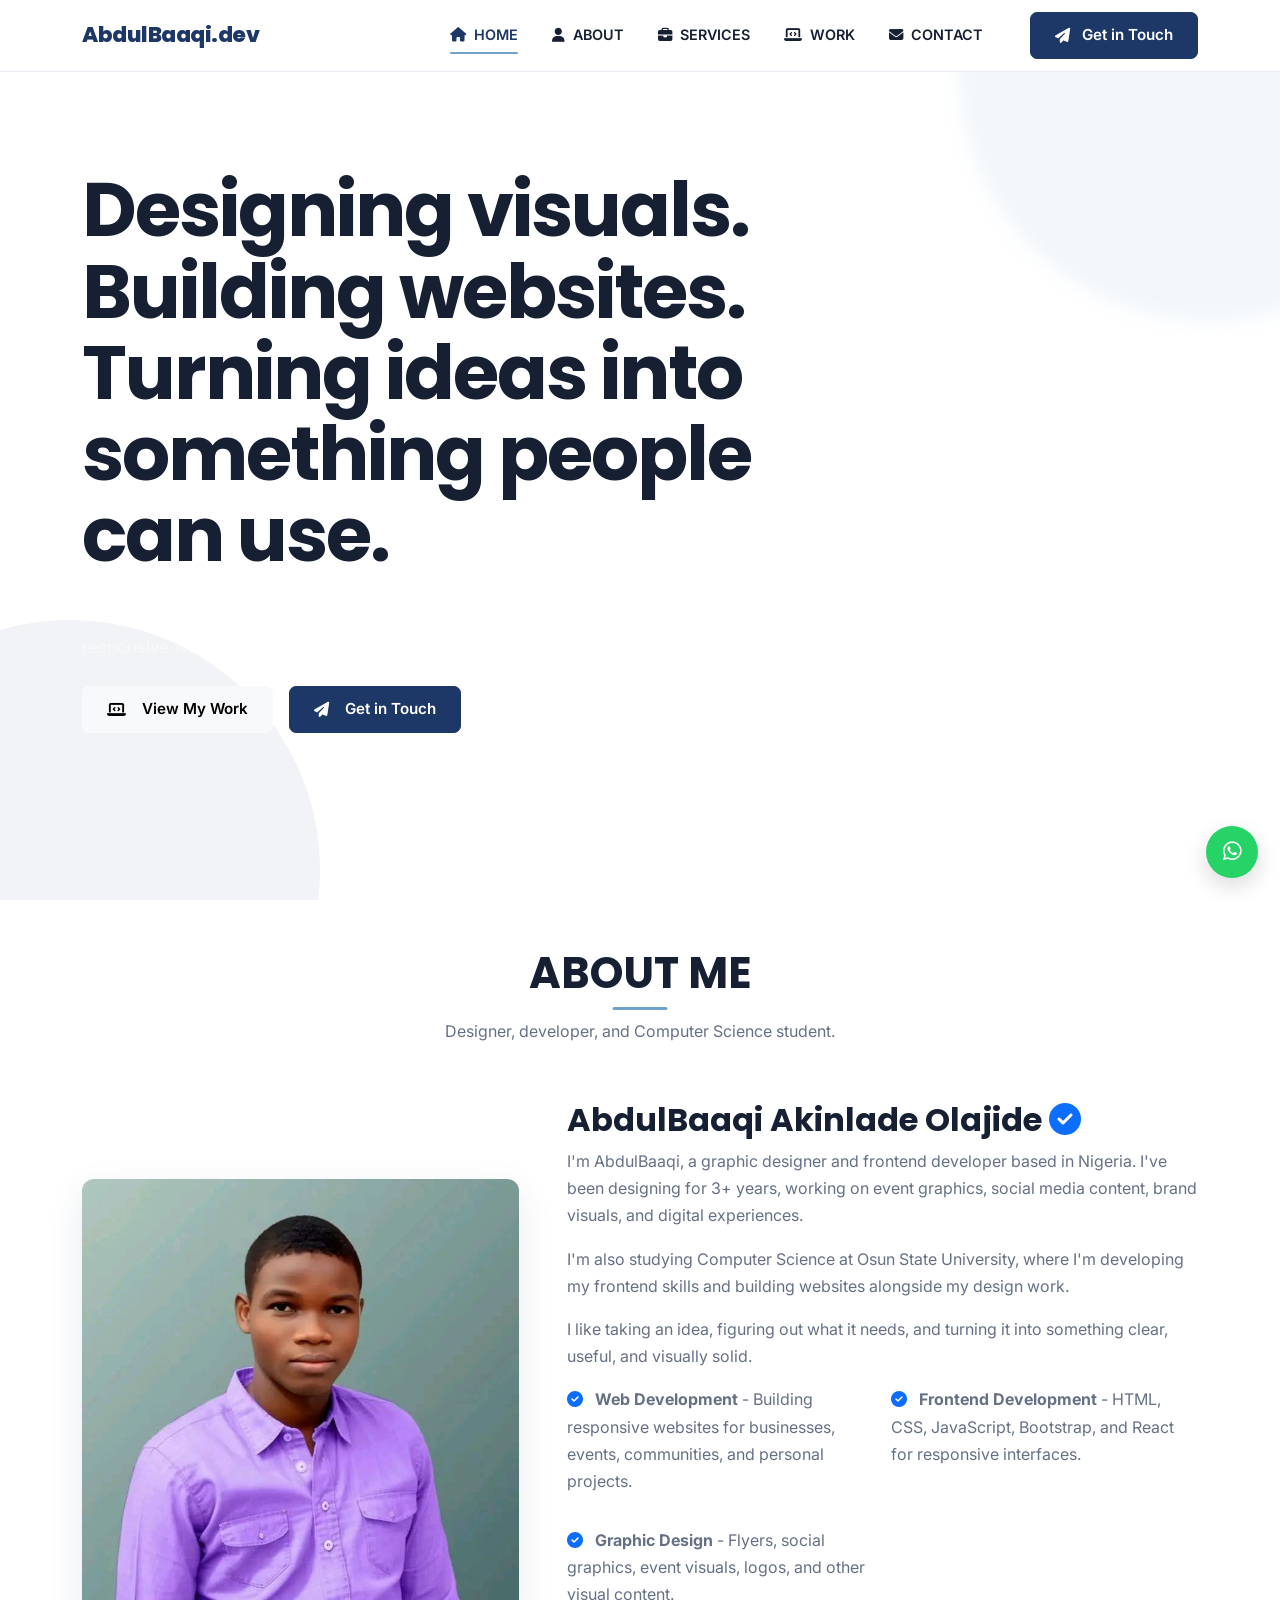
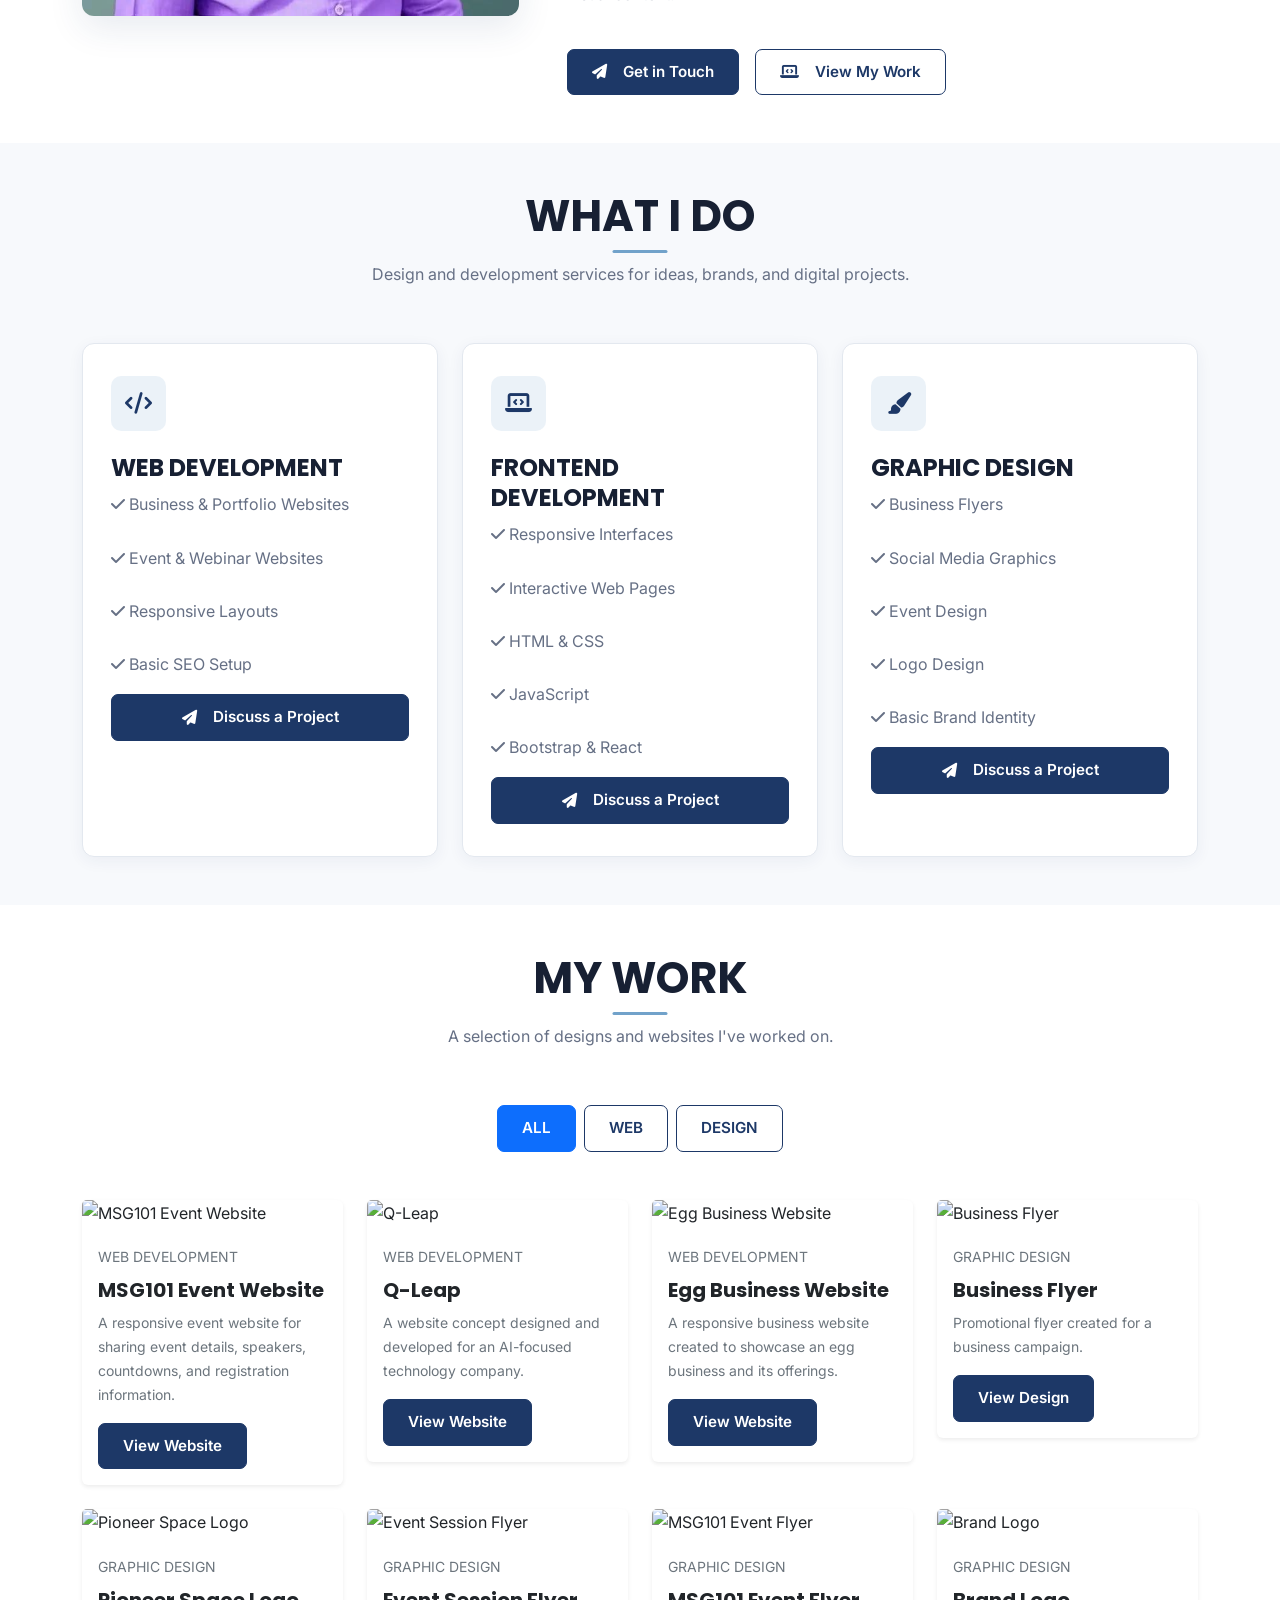
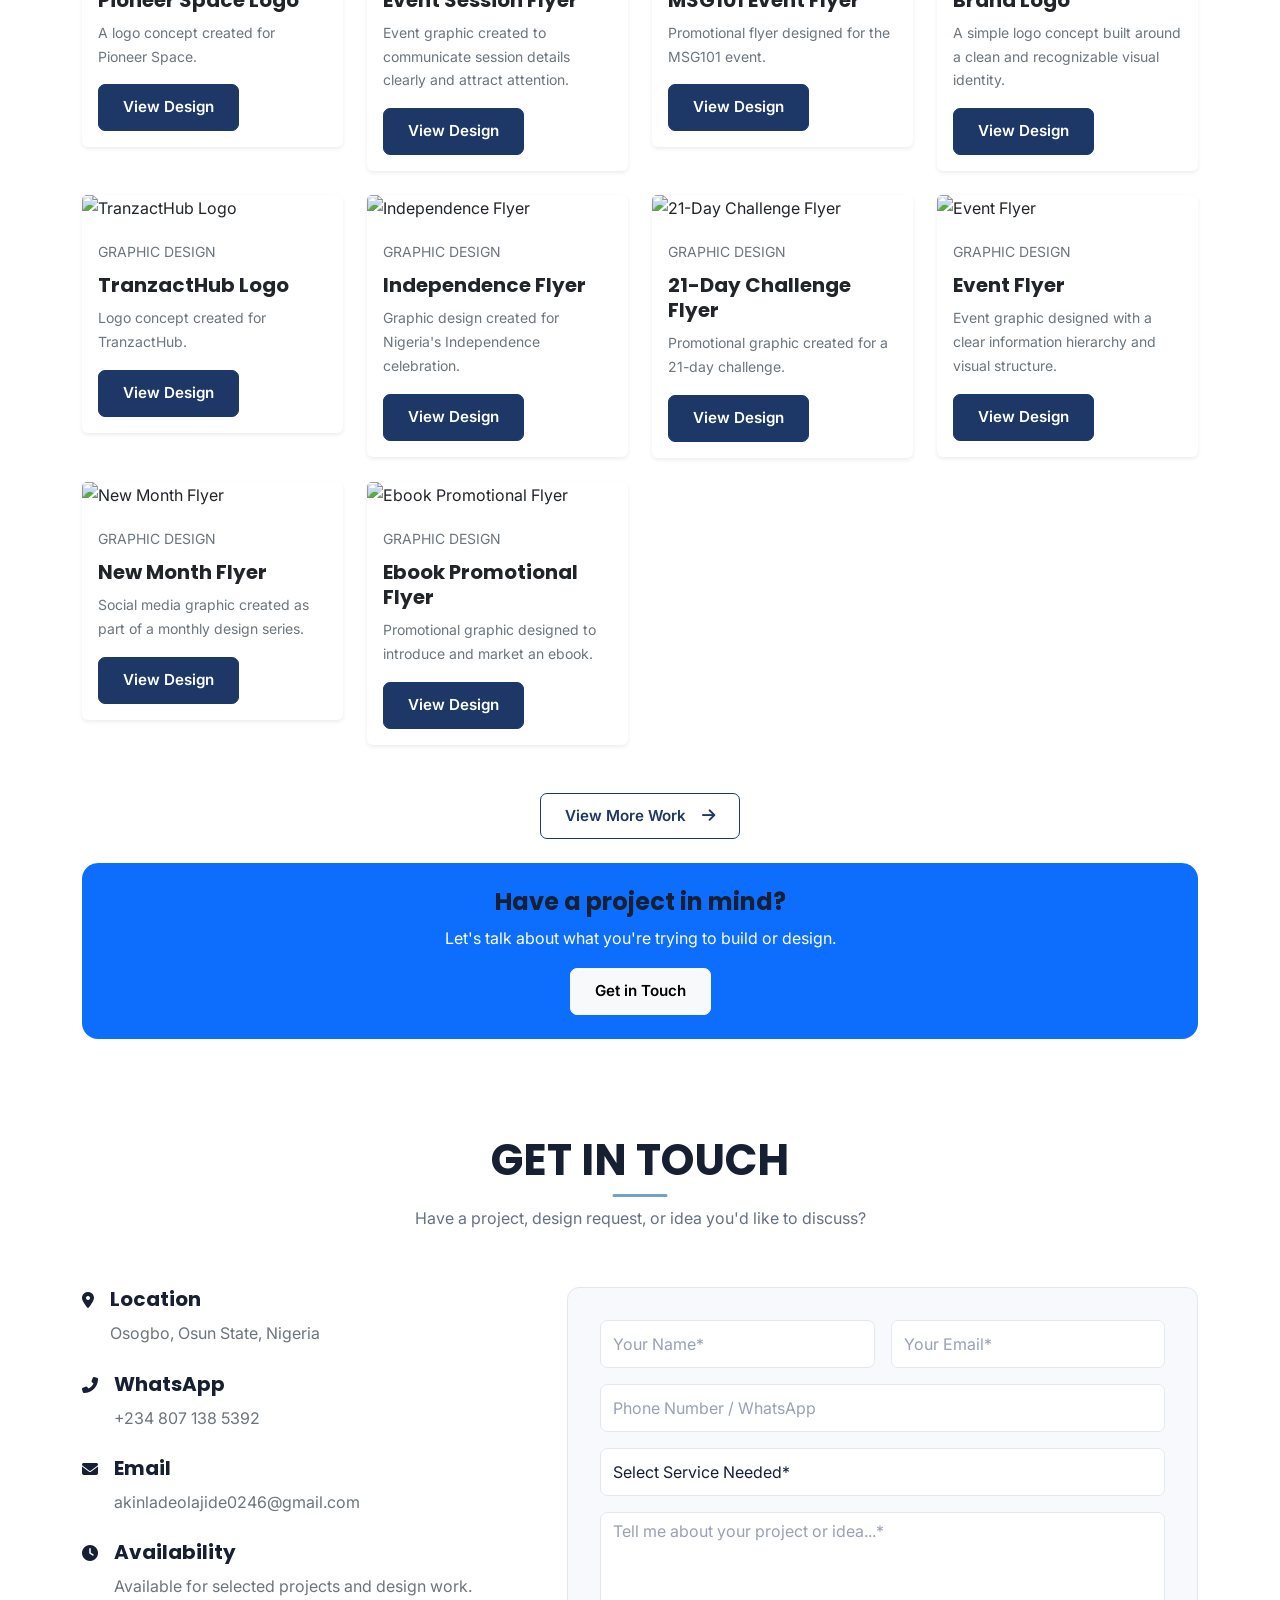
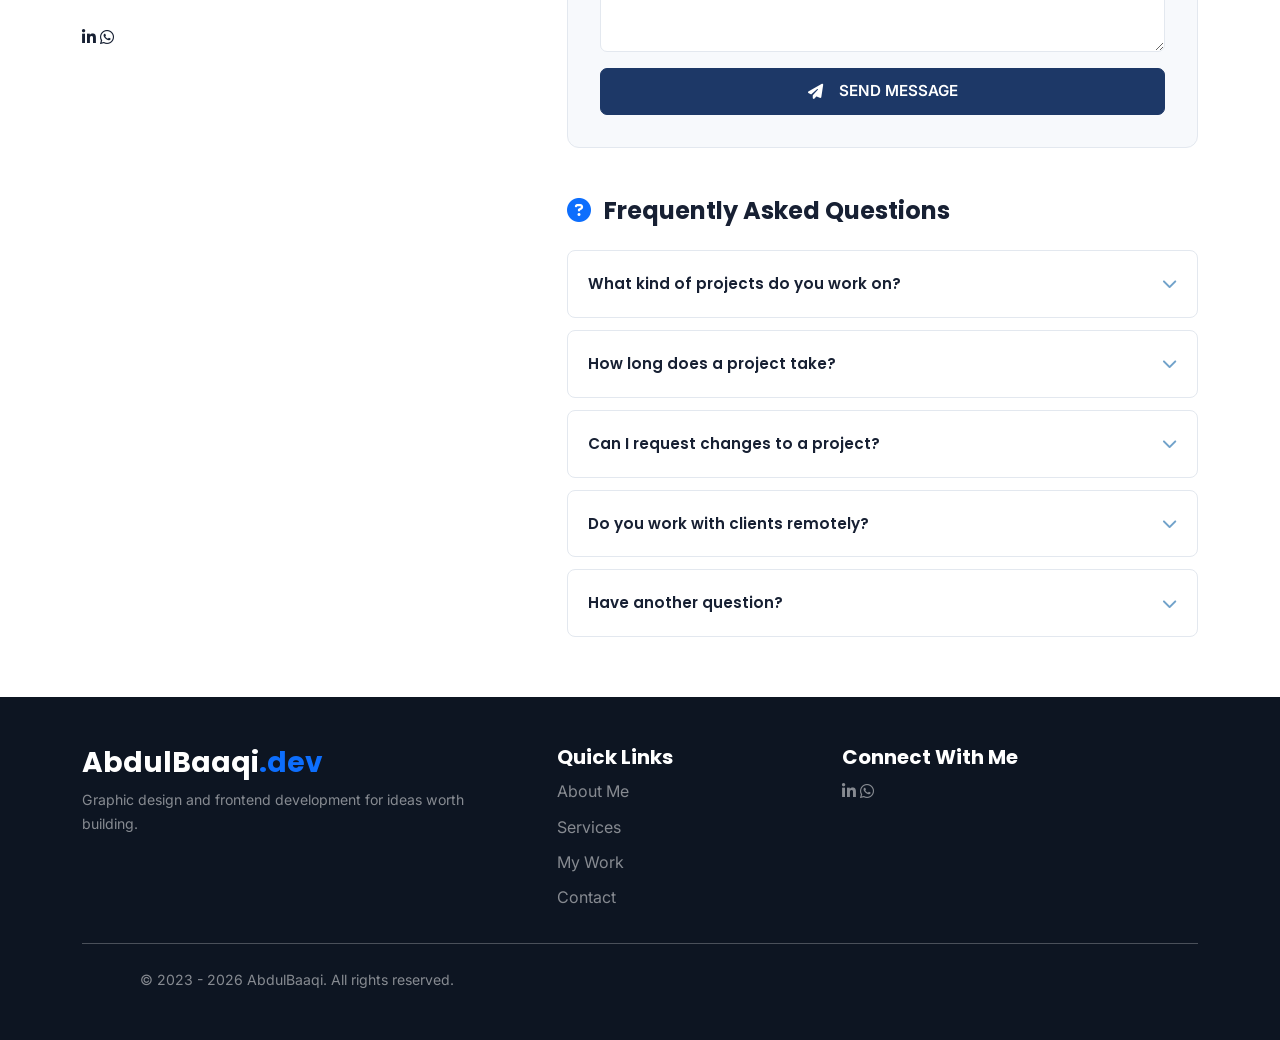
==== commit 391e55fe: "changed index.html and projects.html" ====
--- a/index.html
+++ b/index.html
@@ -117,7 +117,7 @@
                     </li>
 
                     <li class="nav-item">
-                        <a href="#portfolio" class="nav-link">
+                        <a href="/projects.html" class="nav-link">
                             <i class="fas fa-laptop-code me-1"></i> WORK
                         </a>
                     </li>
@@ -156,7 +156,7 @@
                 <i class="fas fa-briefcase me-2"></i> SERVICES
             </a>
 
-            <a href="#portfolio" class="mobile-nav-link" onclick="closeMobileNav()">
+            <a href="/projects.html" class="mobile-nav-link" onclick="closeMobileNav()">
                 <i class="fas fa-laptop-code me-2"></i> WORK
             </a>
 
@@ -194,7 +194,7 @@
 
                     <div class="d-flex gap-3 flex-wrap mb-5 animate__animated animate__fadeInUp animate__delay-2s">
 
-                        <a href="#portfolio" class="btn btn-light btn-lg">
+                        <a href="/projects.html" class="btn btn-light btn-lg">
                             <i class="fas fa-laptop-code me-2"></i>
                             View My Work
                         </a>
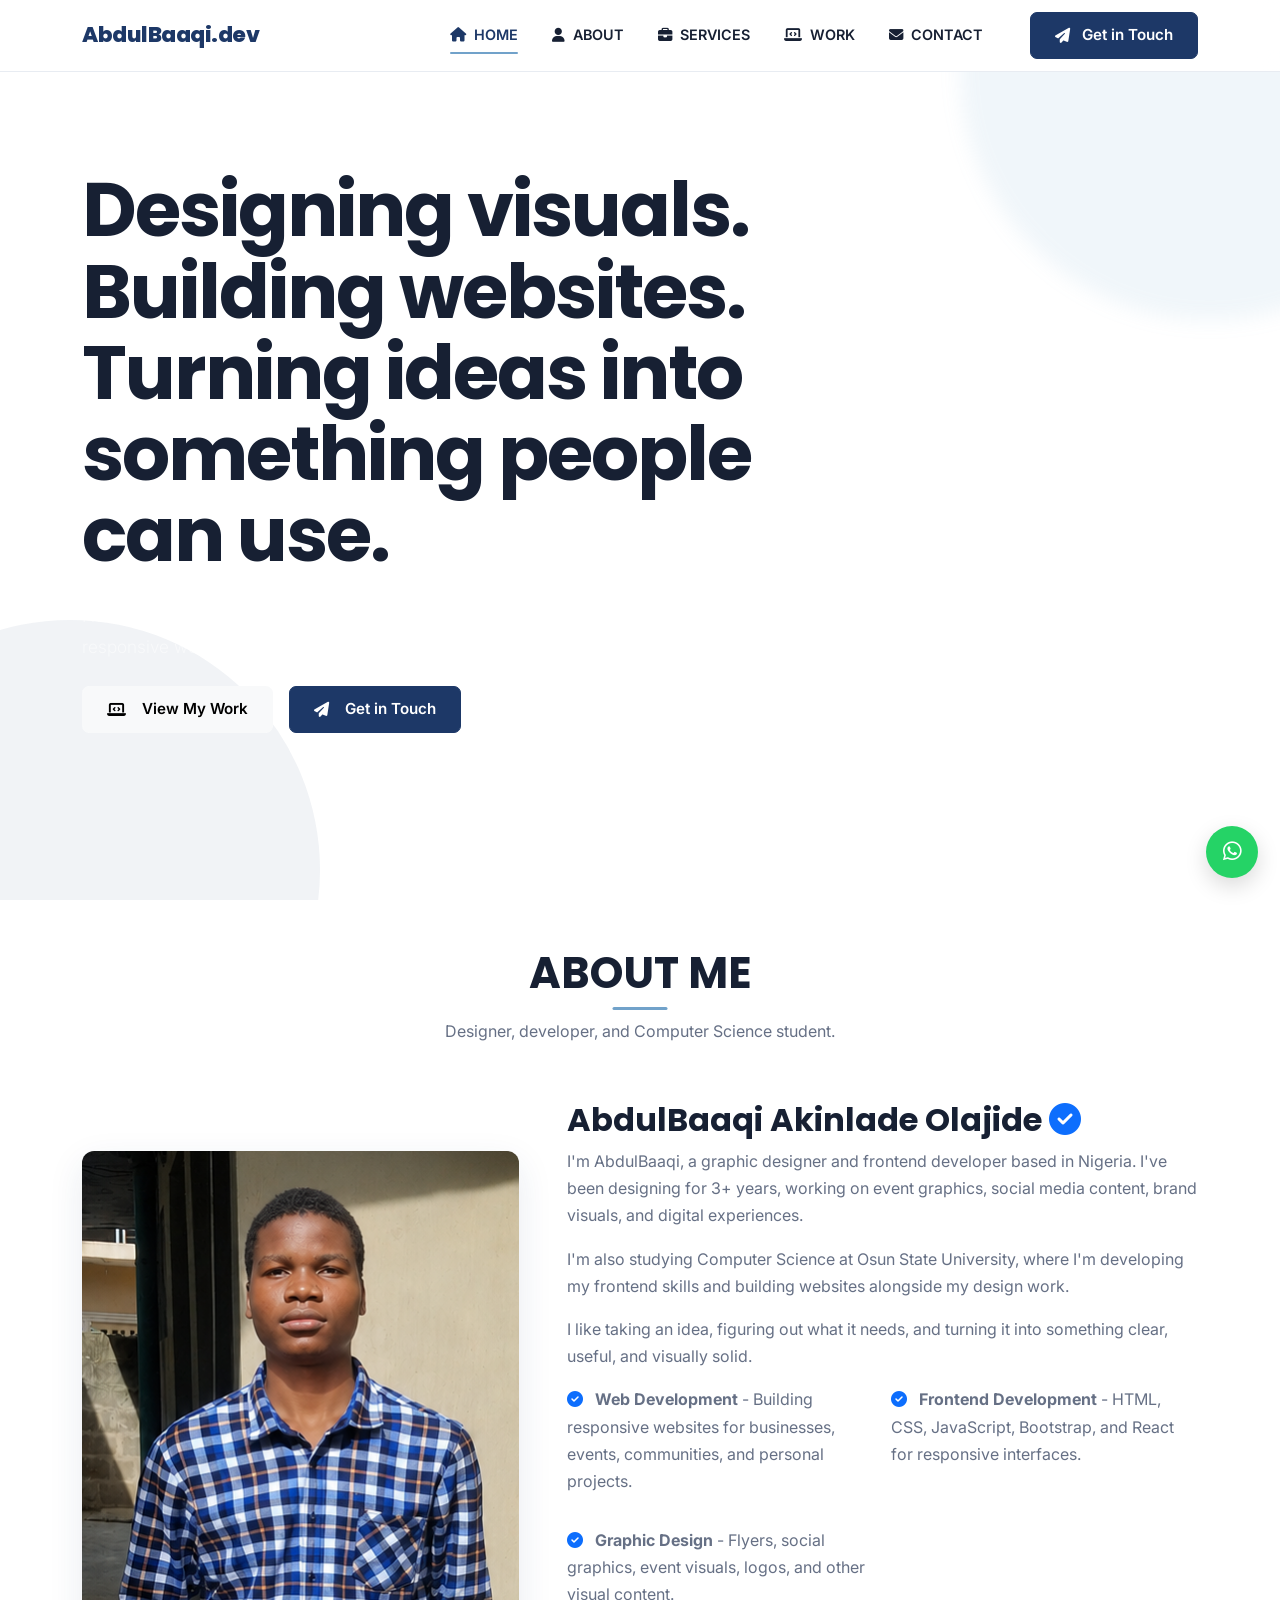
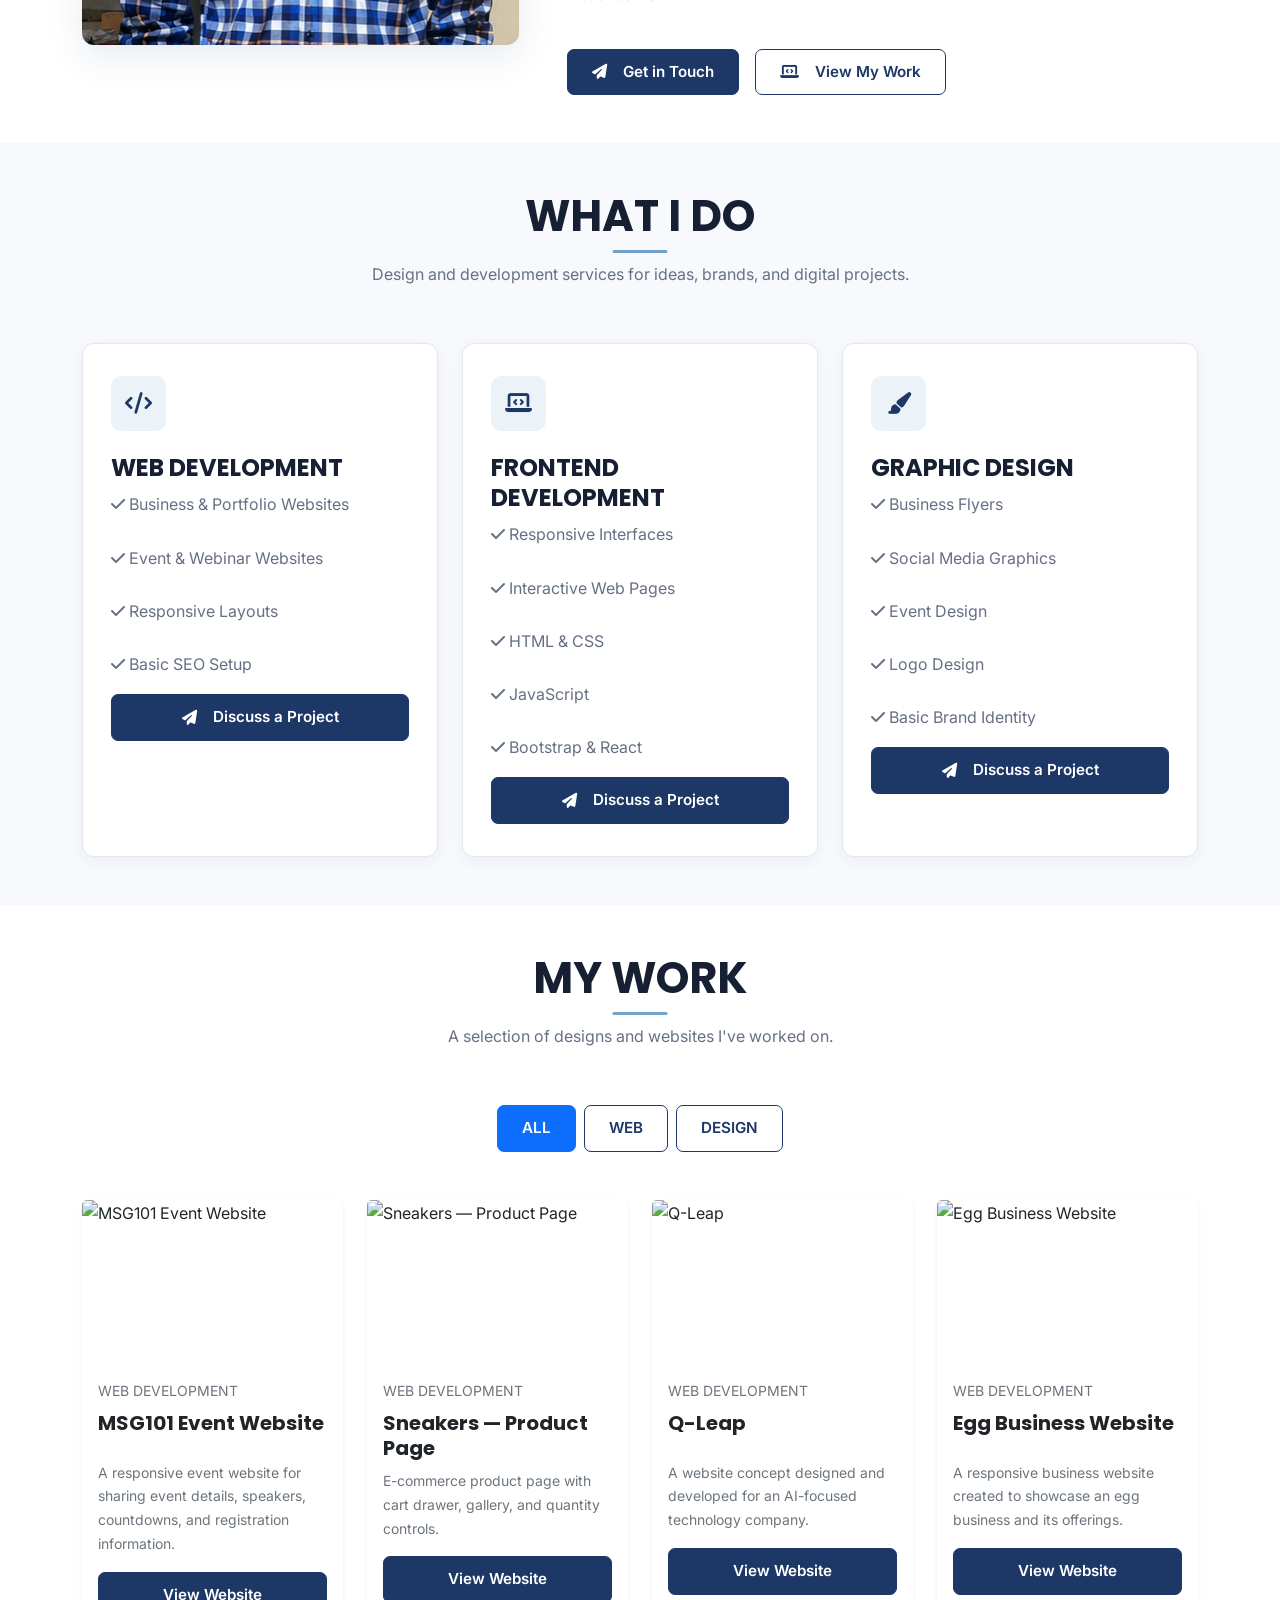
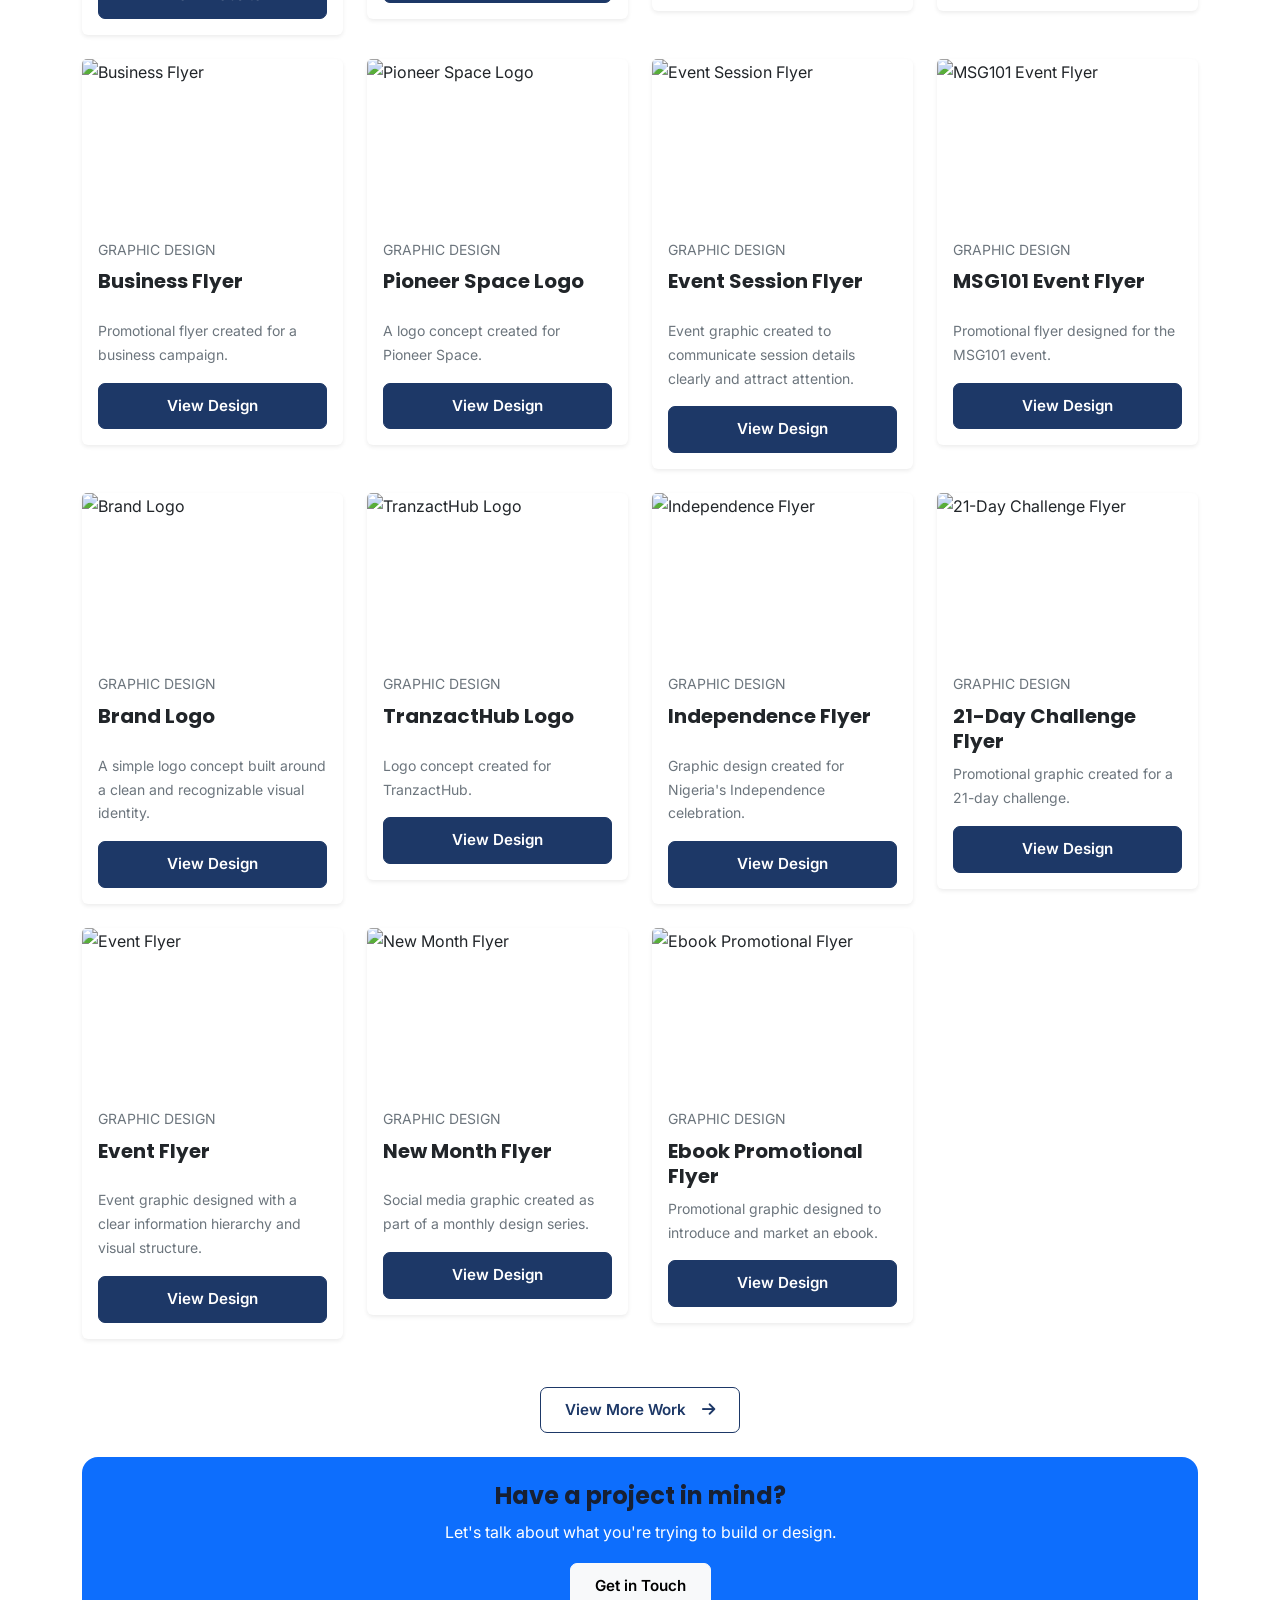
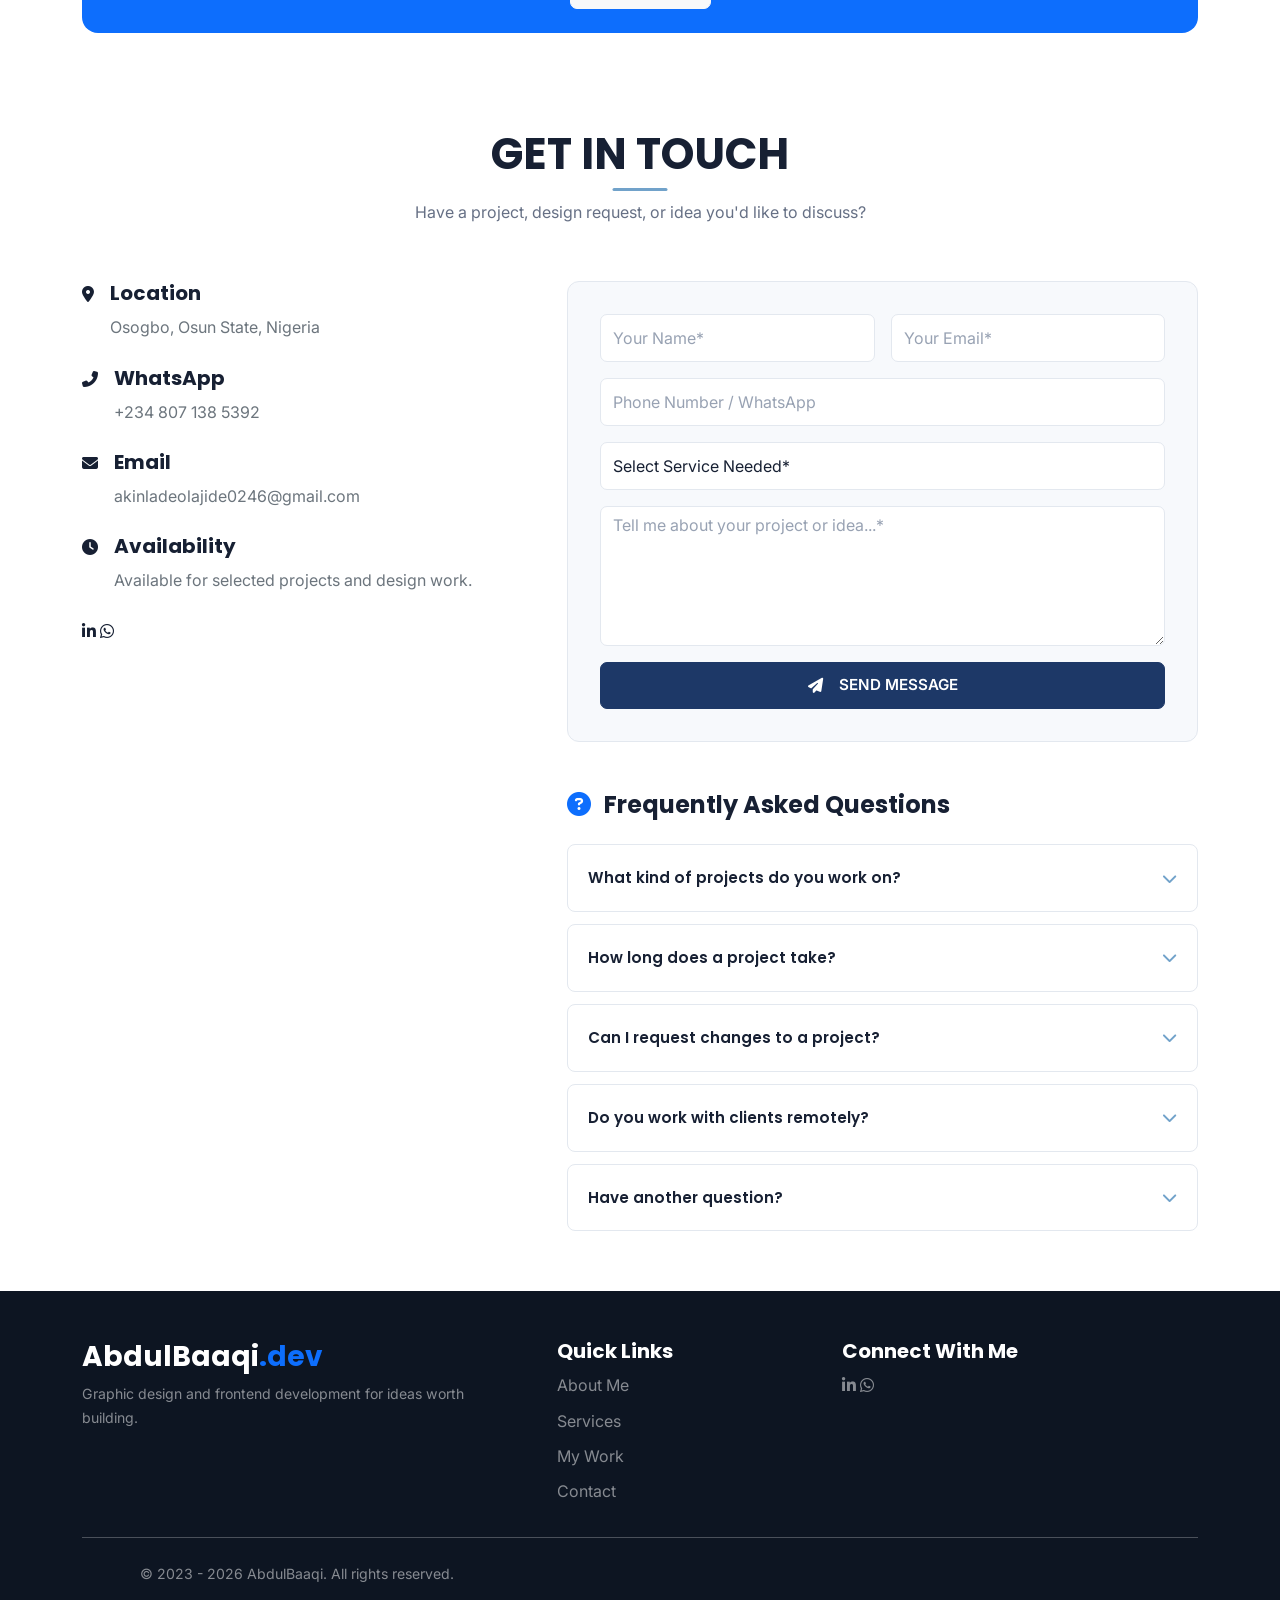
==== commit ed348380: "many things" ====
--- a/index.html
+++ b/index.html
@@ -24,6 +24,12 @@
     <meta name="twitter:description"
         content="Graphic design and frontend development focused on clean visuals, responsive websites, and useful digital experiences.">
     <meta name="twitter:image" content="https://ab_dev_design.netlify.app/assets/img/og-image.jpg">
+
+
+    <link rel="apple-touch-icon" sizes="180x180" href="/apple-touch-icon.png">
+    <link rel="icon" type="image/png" sizes="32x32" href="/favicon-32x32.png">
+    <link rel="icon" type="image/png" sizes="16x16" href="/favicon-16x16.png">
+    <link rel="manifest" href="/site.webmanifest">
 
     <link rel="canonical" href="https://ab_dev_design.netlify.app">
 
@@ -89,6 +95,7 @@
 
             <a href="#home" class="navbar-brand">
                 AbdulBaaqi<span>.dev</span>
+                 <!-- <img src="assets/img/LOGO_TWO_copy_2-removebg-preview.png" alt="" style="width: 150px; height: 80px;"> -->
             </a>
 
             <button class="navbar-toggler" type="button" id="mobileMenuBtn" aria-label="Open navigation menu">
@@ -228,7 +235,7 @@
                 <div class="col-lg-5 fade-in">
 
                     <div class="about-image position-relative">
-                        <img src="assets/img/AB Innovatives.jpg" alt="AbdulBaaqi Akinlade"
+                        <img src="assets/img/AB.png" alt="AbdulBaaqi Akinlade"
                             class="img-fluid profile-img">
                     </div>
 
--- a/assets/css/style.css
+++ b/assets/css/style.css
@@ -159,7 +159,7 @@
 }
 
 
-/* ---------- BUTTONS ---------- */
+
 
 .btn {
     display: inline-flex;
@@ -640,7 +640,7 @@
     font-size: 1.25rem;
 }
 
-.service-card > p {
+.service-card>p {
     margin-bottom: 20px;
 
     font-size: 0.92rem;
@@ -768,6 +768,36 @@
     transform: scale(1.04);
 }
 
+.portfolio-item .card-img-top {
+    width: 100%;
+    aspect-ratio: 16 / 10;
+    object-fit: cover;
+    object-position: center;
+}
+
+.portfolio-item .card {
+    display: flex;
+    flex-direction: column;
+}
+
+.portfolio-item .card-body {
+    display: flex;
+    flex-direction: column;
+    flex-grow: 1;
+}
+
+.portfolio-item .card-title {
+    min-height: 2.6rem;
+    display: -webkit-box;
+    -webkit-line-clamp: 2;
+    -webkit-box-orient: vertical;
+    overflow: hidden;
+}
+
+.portfolio-item .card-text {
+    flex-grow: 1;
+}
+
 .portfolio-overlay {
     position: absolute;
     inset: 0;
@@ -863,7 +893,7 @@
     font-size: 1.5rem;
 }
 
-.contact-info > p {
+.contact-info>p {
     margin-bottom: 30px;
 }
 
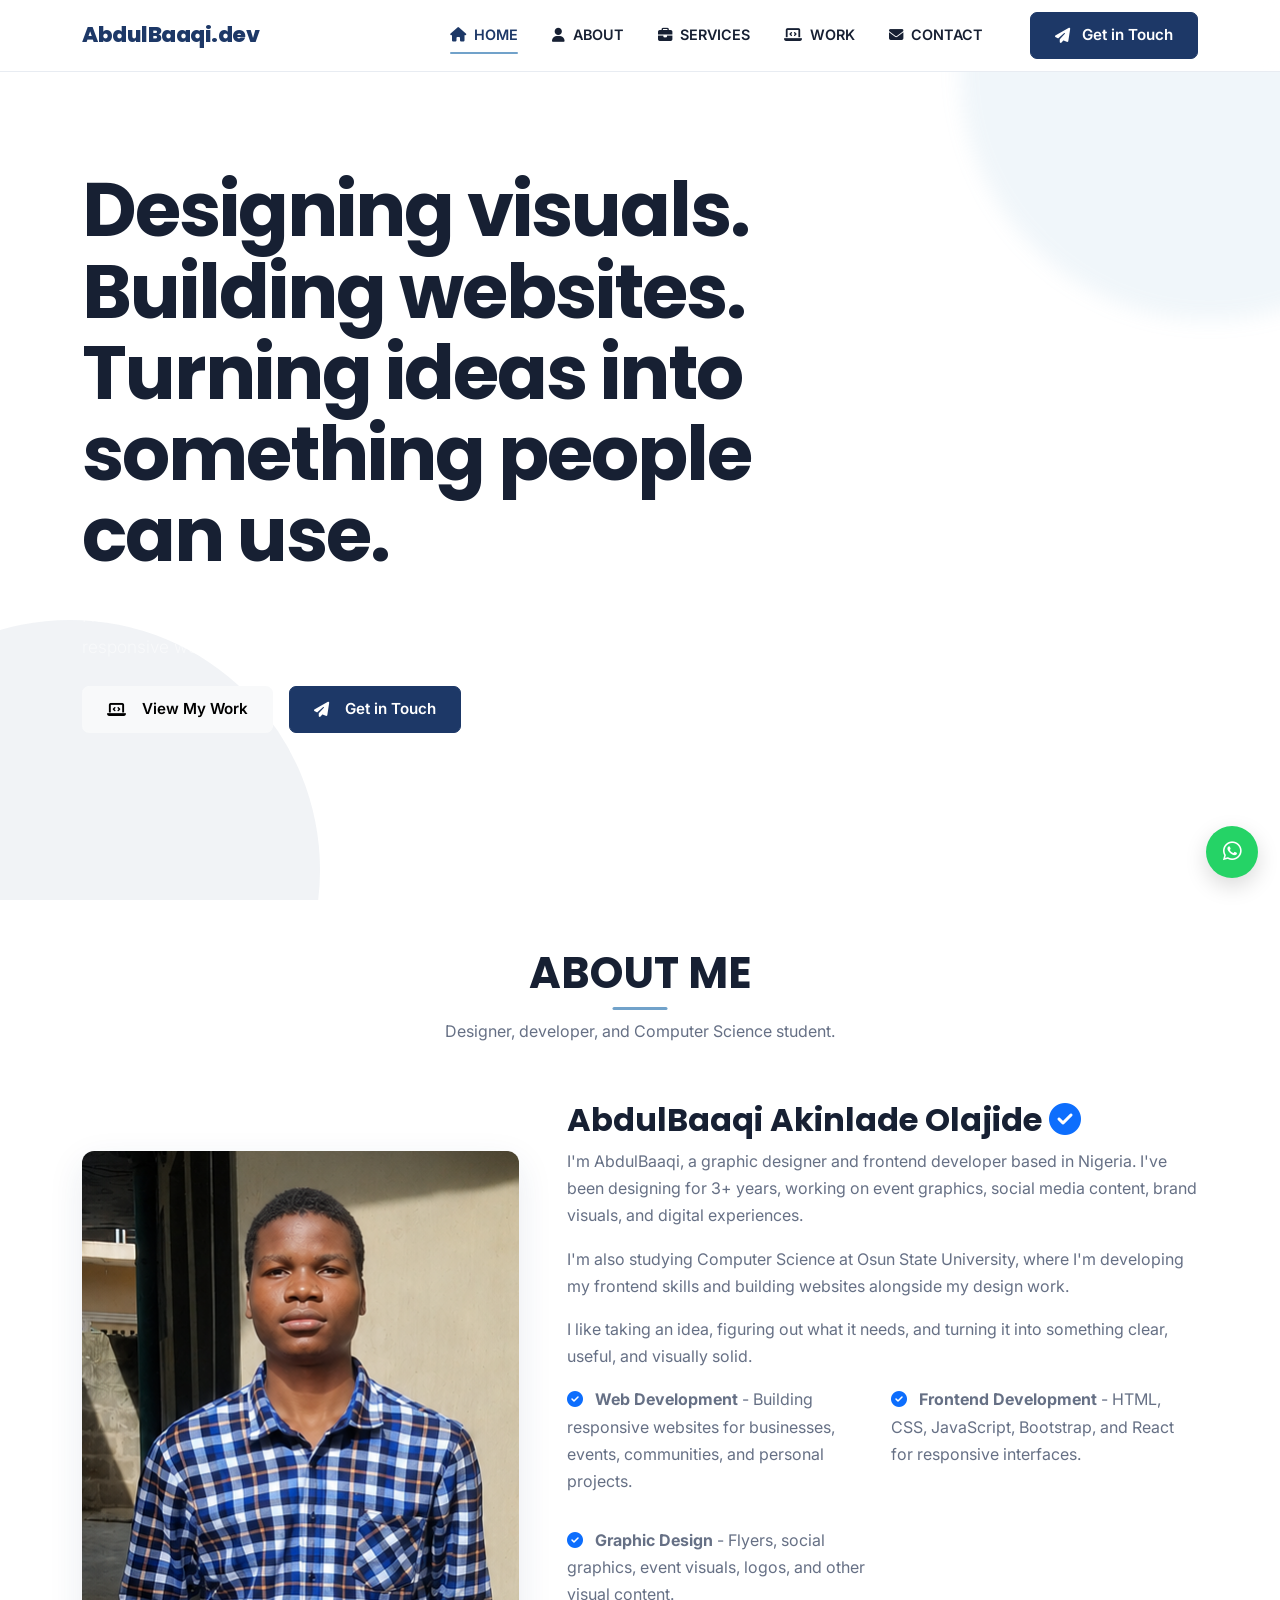
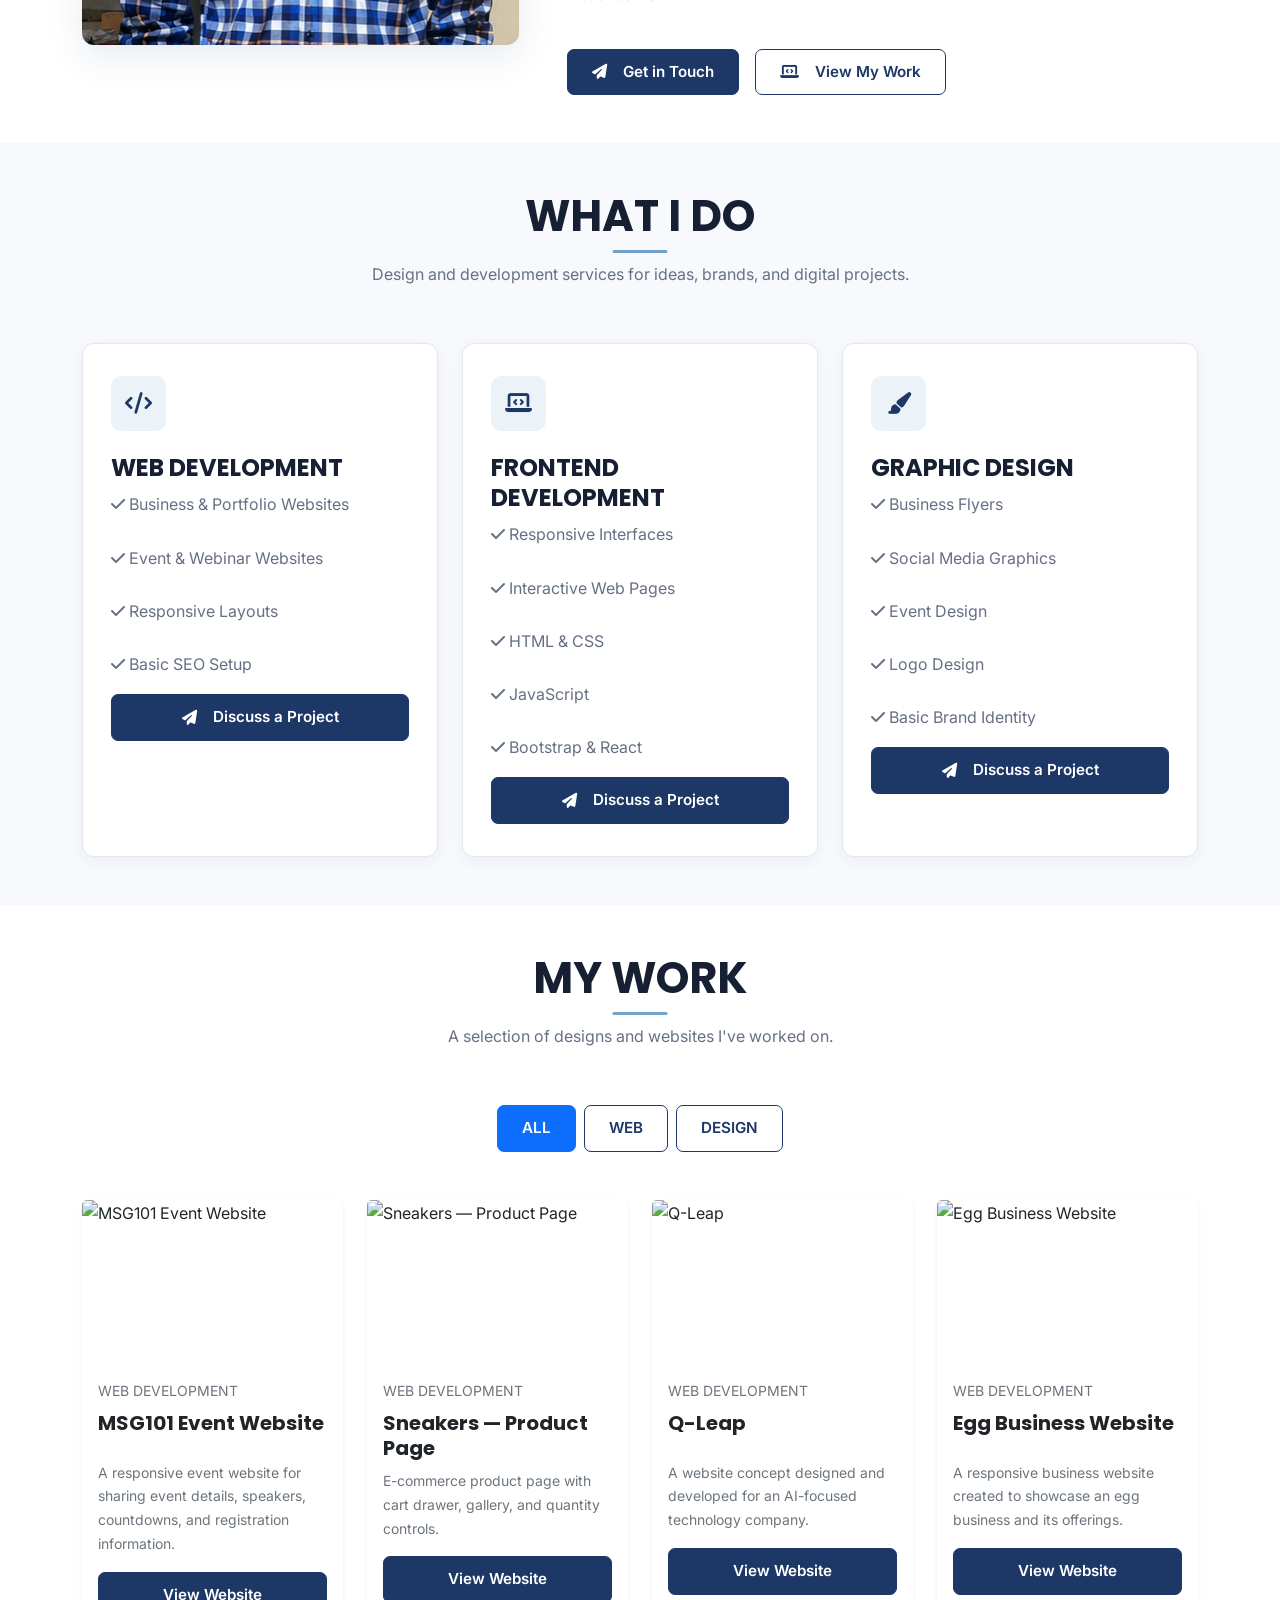
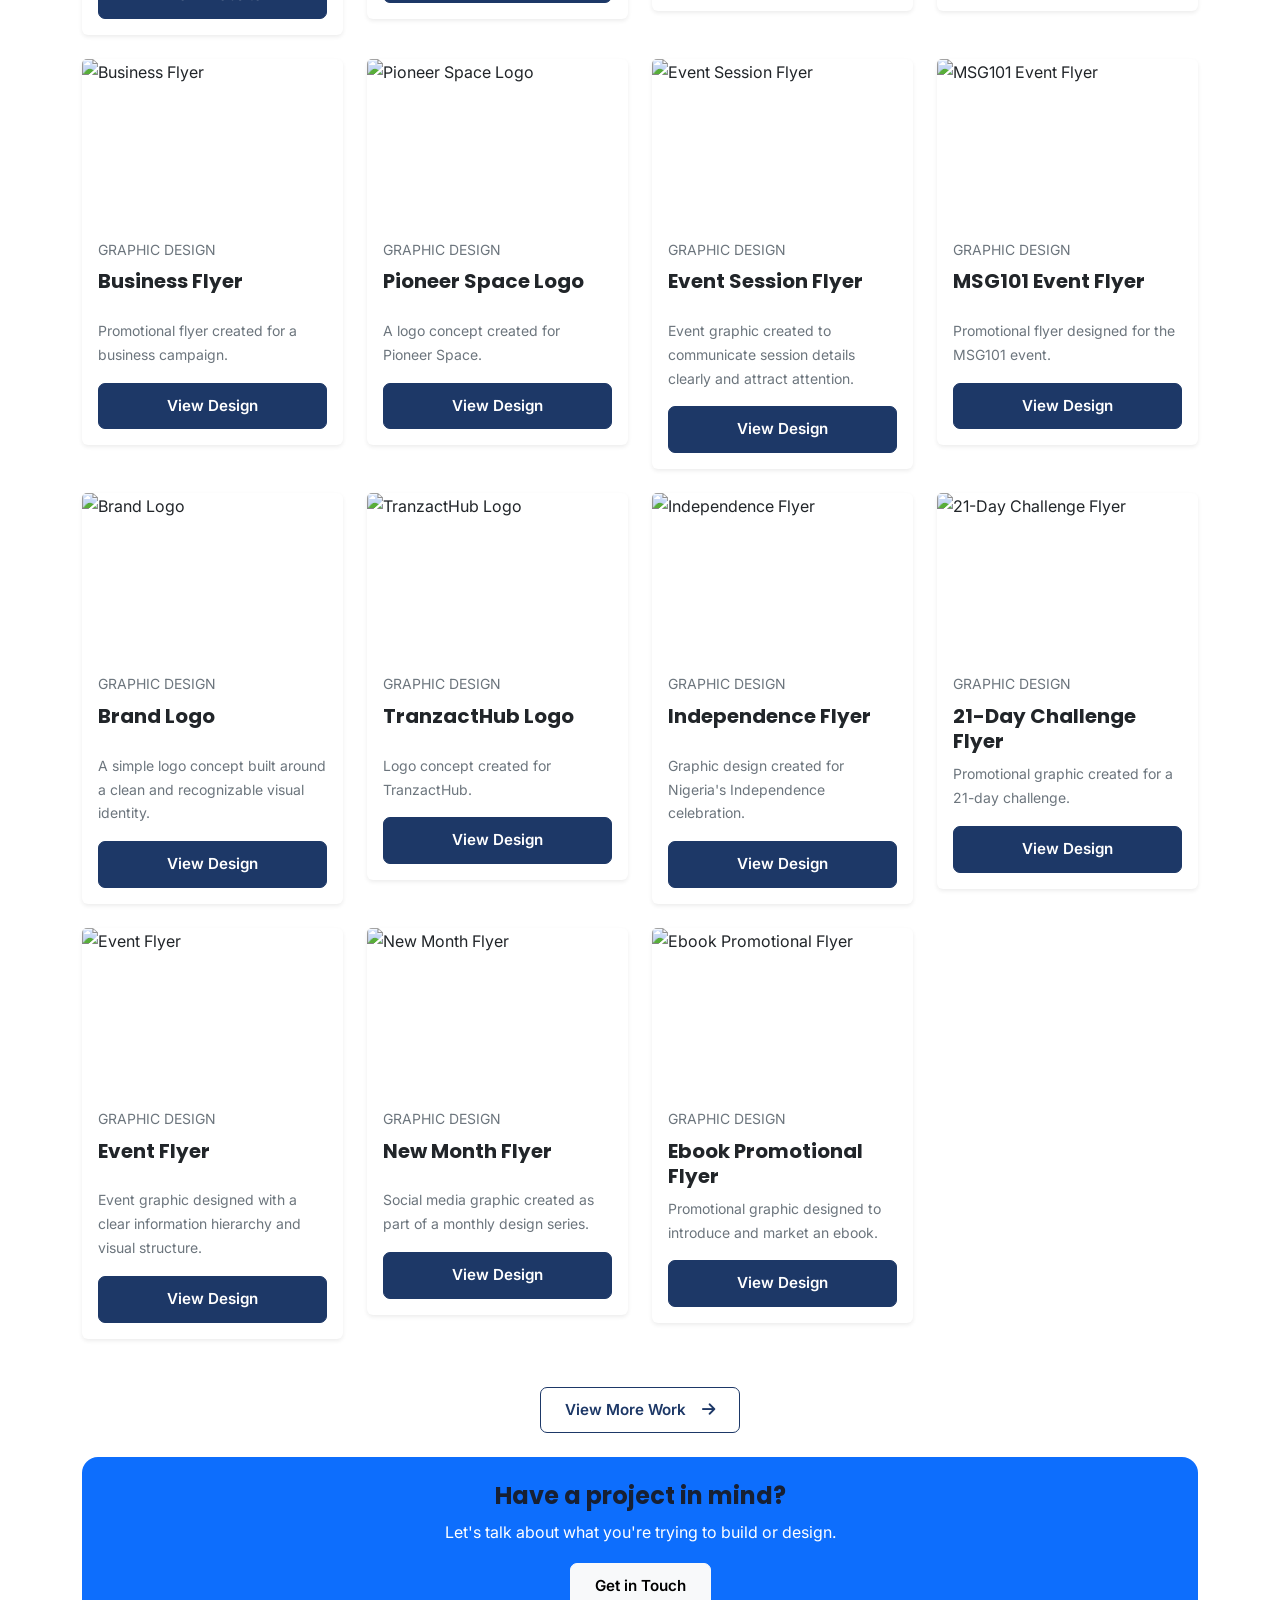
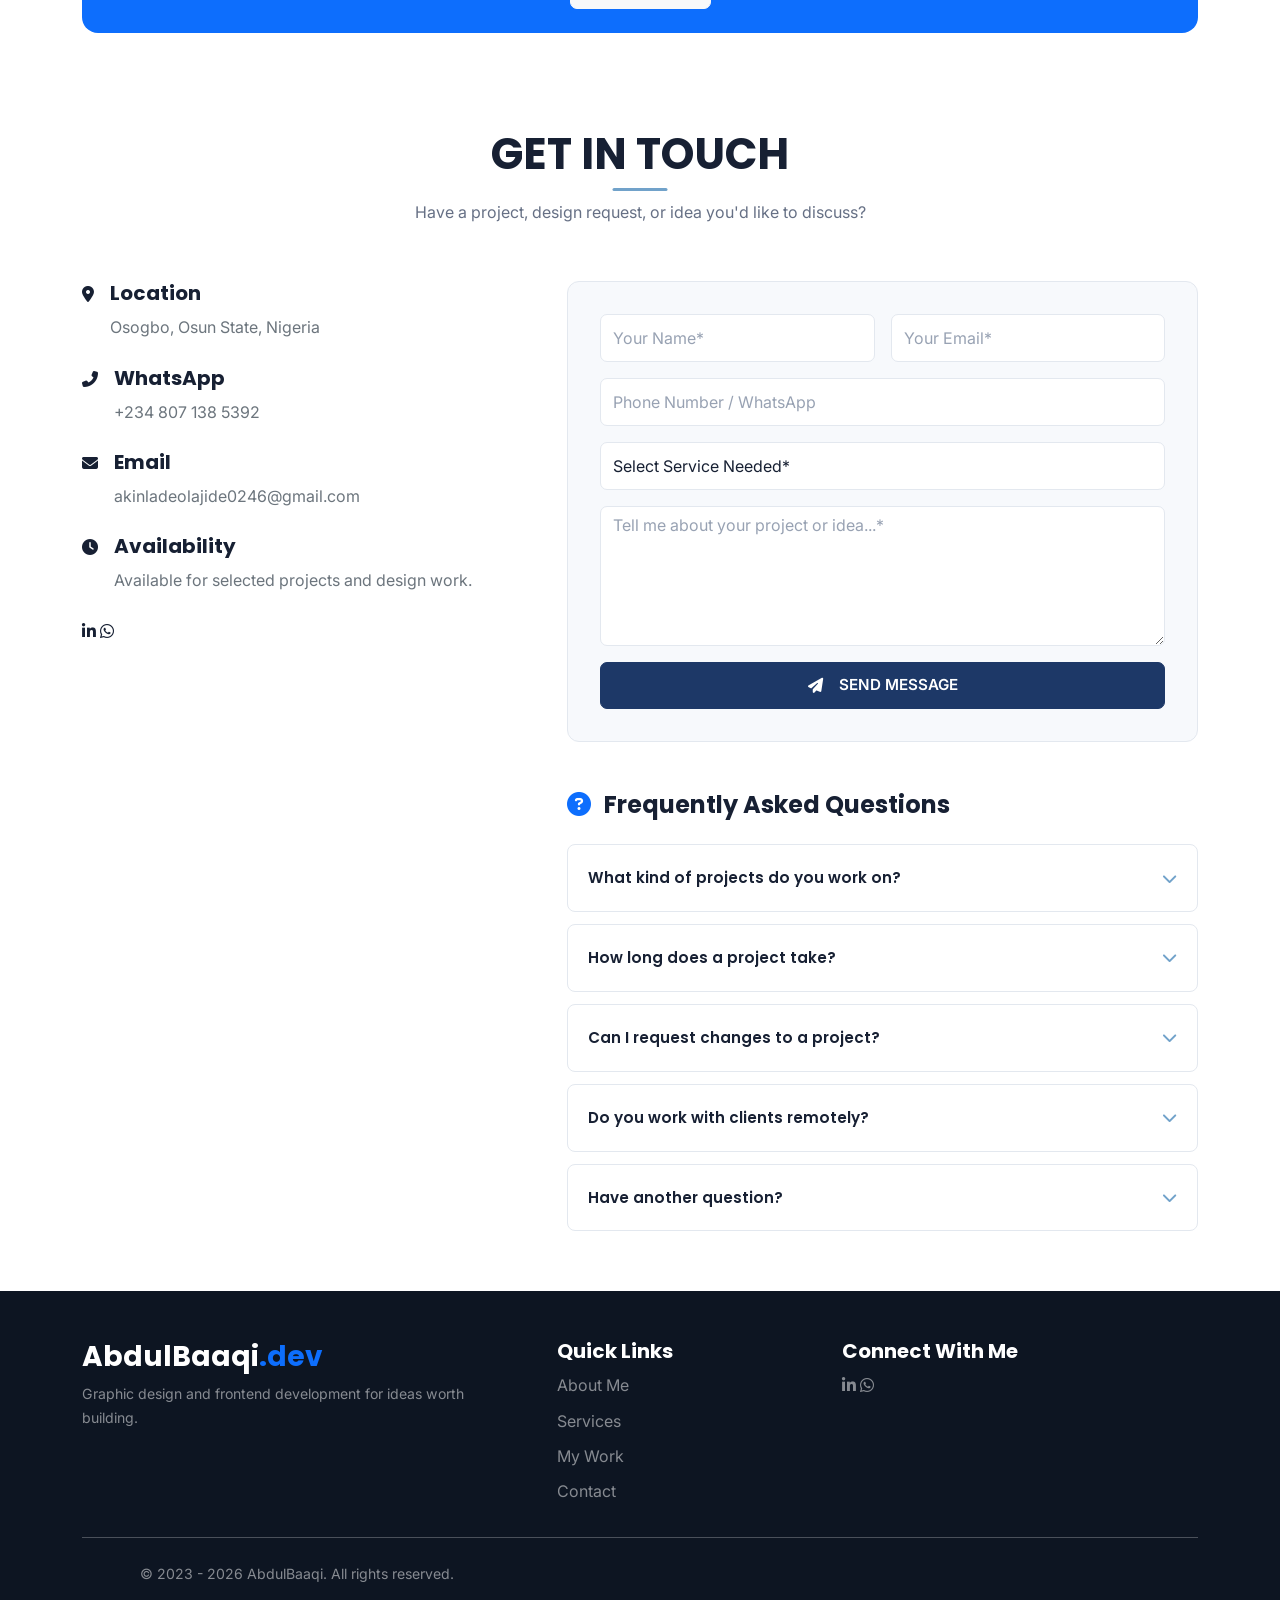
==== commit f6e75735: "New updates" ====
--- a/index.html
+++ b/index.html
@@ -79,13 +79,17 @@
     <link rel="stylesheet" href="assets/css/style.css">
 </head>
 
-<body>
+<body class="loading">
 
     <div class="loading-screen" id="loadingScreen">
-        <div class="loader"></div>
-        <h2 class="text-primary mb-3">AbdulBaaqi.dev</h2>
+        <div class="loader-photo">
+            <img src="assets/img/ab.png" alt="AbdulBaaqi">
+        </div>
+        <!-- <div class="loader"></div> -->
+        <h2 class="text-dark mb-3">AbdulBaaqi<span class="text-primary">.dev</span></h2>
         <p class="text-secondary">Loading portfolio...</p>
     </div>
+
 
     <div class="progress-bar" id="progressBar"></div>
 
@@ -95,7 +99,7 @@
 
             <a href="#home" class="navbar-brand">
                 AbdulBaaqi<span>.dev</span>
-                 <!-- <img src="assets/img/LOGO_TWO_copy_2-removebg-preview.png" alt="" style="width: 150px; height: 80px;"> -->
+                <!-- <img src="assets/img/LOGO_TWO_copy_2-removebg-preview.png" alt="" style="width: 150px; height: 80px;"> -->
             </a>
 
             <button class="navbar-toggler" type="button" id="mobileMenuBtn" aria-label="Open navigation menu">
@@ -235,8 +239,7 @@
                 <div class="col-lg-5 fade-in">
 
                     <div class="about-image position-relative">
-                        <img src="assets/img/AB.png" alt="AbdulBaaqi Akinlade"
-                            class="img-fluid profile-img">
+                        <img src="assets/img/AB.png" alt="AbdulBaaqi Akinlade" class="img-fluid profile-img">
                     </div>
 
                 </div>
--- a/assets/css/style.css
+++ b/assets/css/style.css
@@ -1369,13 +1369,13 @@
 
 
 
-.loader {
+.loading-screen {
     position: fixed;
     inset: 0;
-
     z-index: 9999;
 
     display: flex;
+    flex-direction: column;
     align-items: center;
     justify-content: center;
 
@@ -1386,10 +1386,75 @@
         visibility 0.4s ease;
 }
 
-.loader.hidden {
+.loading-screen.hidden {
     opacity: 0;
     visibility: hidden;
     pointer-events: none;
+}
+
+.loader {
+    width: 40px;
+    height: 40px;
+
+    border: 3px solid var(--border, #ddd);
+    border-top-color: var(--primary, #16a34a);
+    border-radius: 50%;
+
+    animation: spin 0.8s linear infinite;
+
+    margin-bottom: 16px;
+}
+
+@keyframes spin {
+    to {
+        transform: rotate(360deg);
+    }
+}
+
+.loader-photo {
+    position: relative;
+    width: 130px;
+    height: 130px;
+    margin-bottom: 20px;
+    border-radius: 50%;
+    overflow: hidden;
+    box-shadow:
+        0 0 0 3px #fff,
+        0 0 0 6px rgba(29, 56, 103, 0.3),
+        0 12px 40px rgba(29, 56, 103, 0.25);
+    animation: zoom-pulse 2.8s ease-in-out infinite;
+}
+
+.loader-photo img {
+    width: 100%;
+    height: 100%;
+    object-fit: cover;
+    display: block;
+}
+
+@keyframes zoom-pulse {
+
+    0%,
+    100% {
+        transform: scale(1);
+    }
+
+    50% {
+        transform: scale(1.08);
+    }
+}
+
+body.loading {
+    overflow: hidden;
+    height: 100vh;
+}
+
+body.loading::-webkit-scrollbar {
+    display: none;
+}
+
+body.loading {
+    scrollbar-width: none;
 }
 
 .loader-spinner {
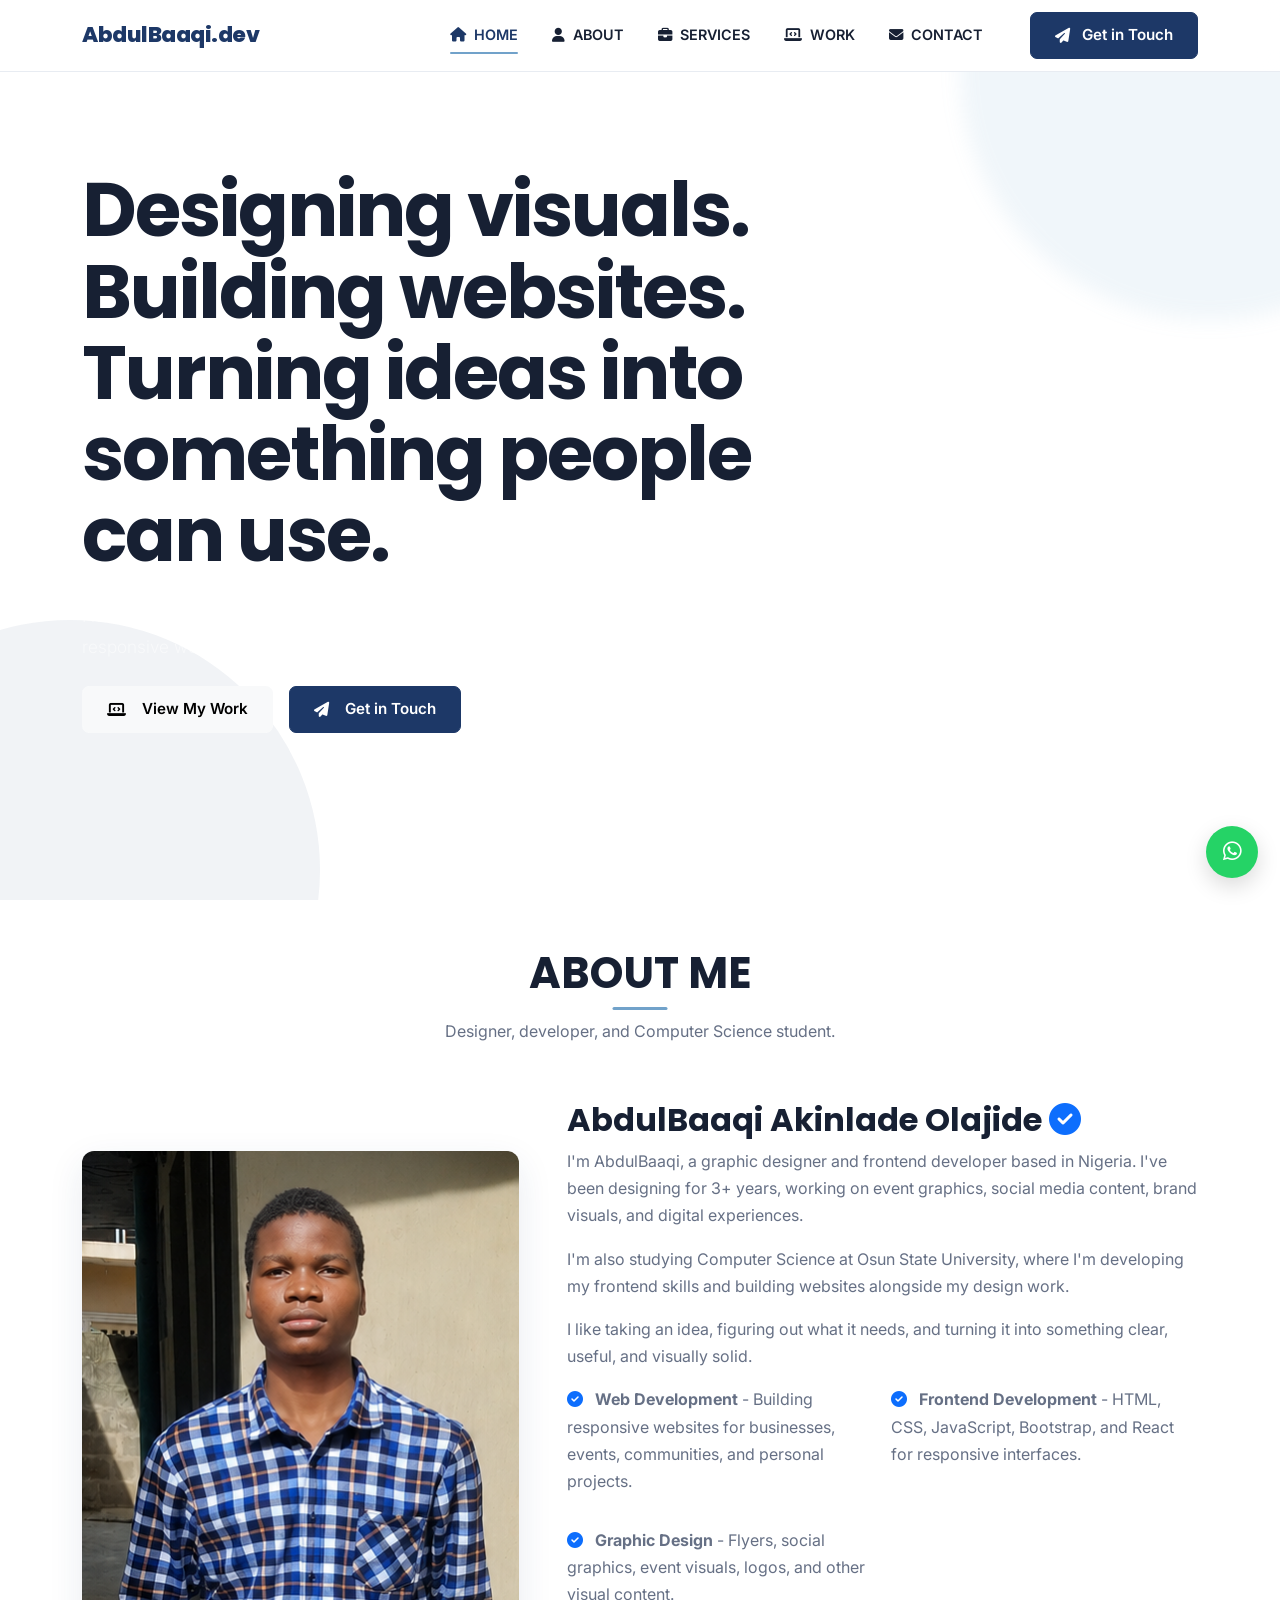
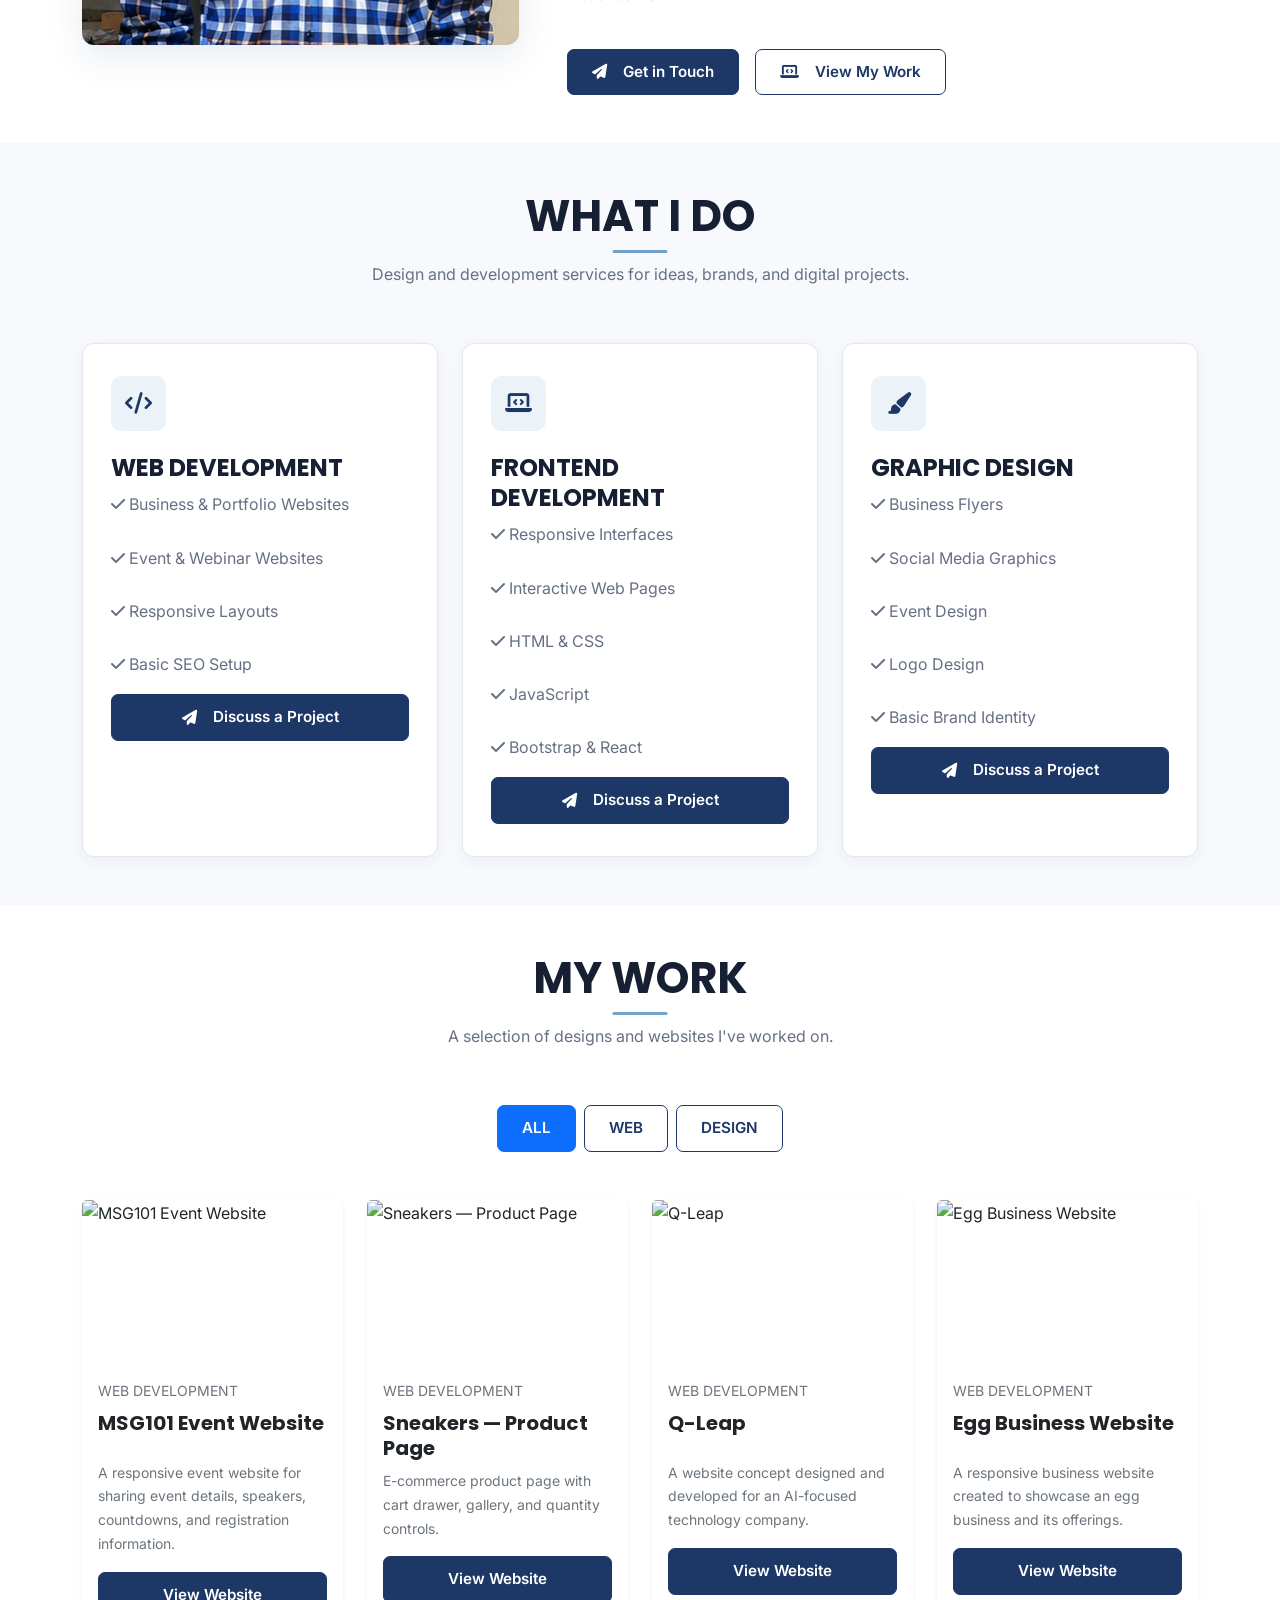
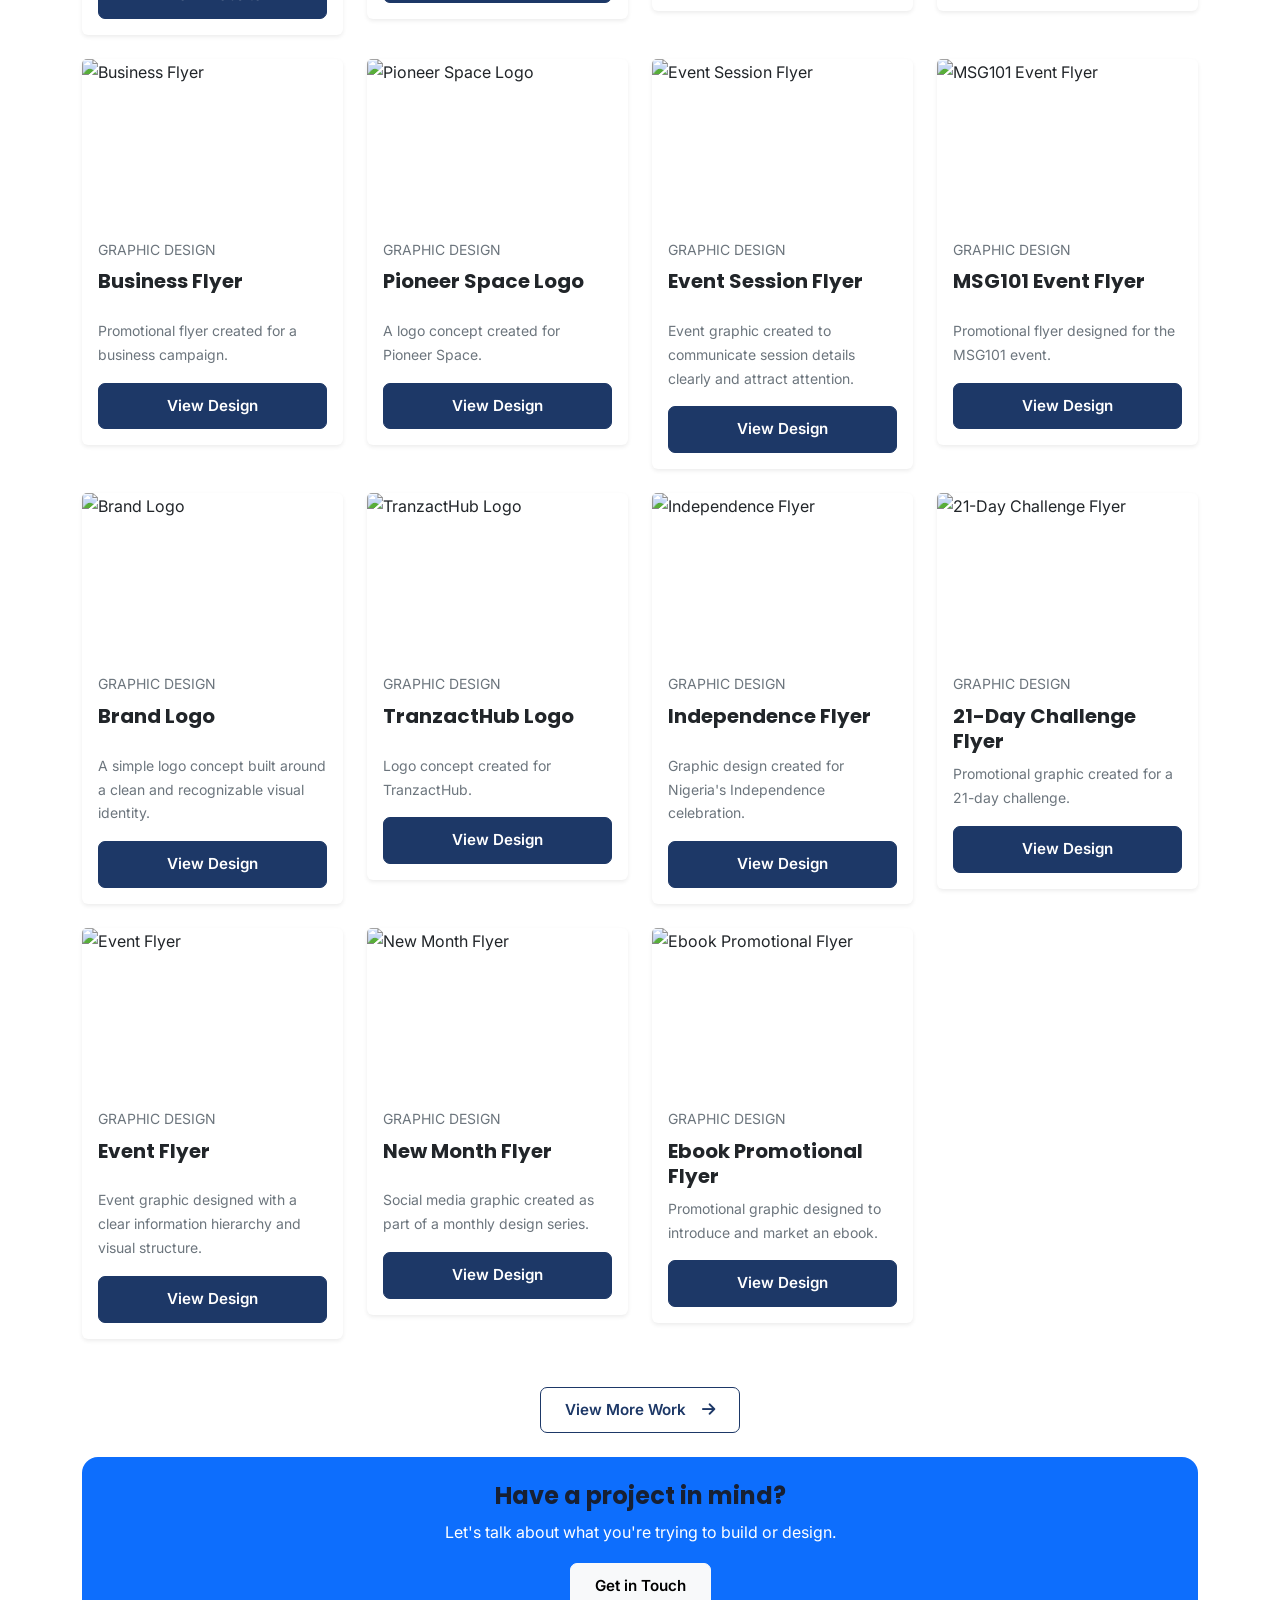
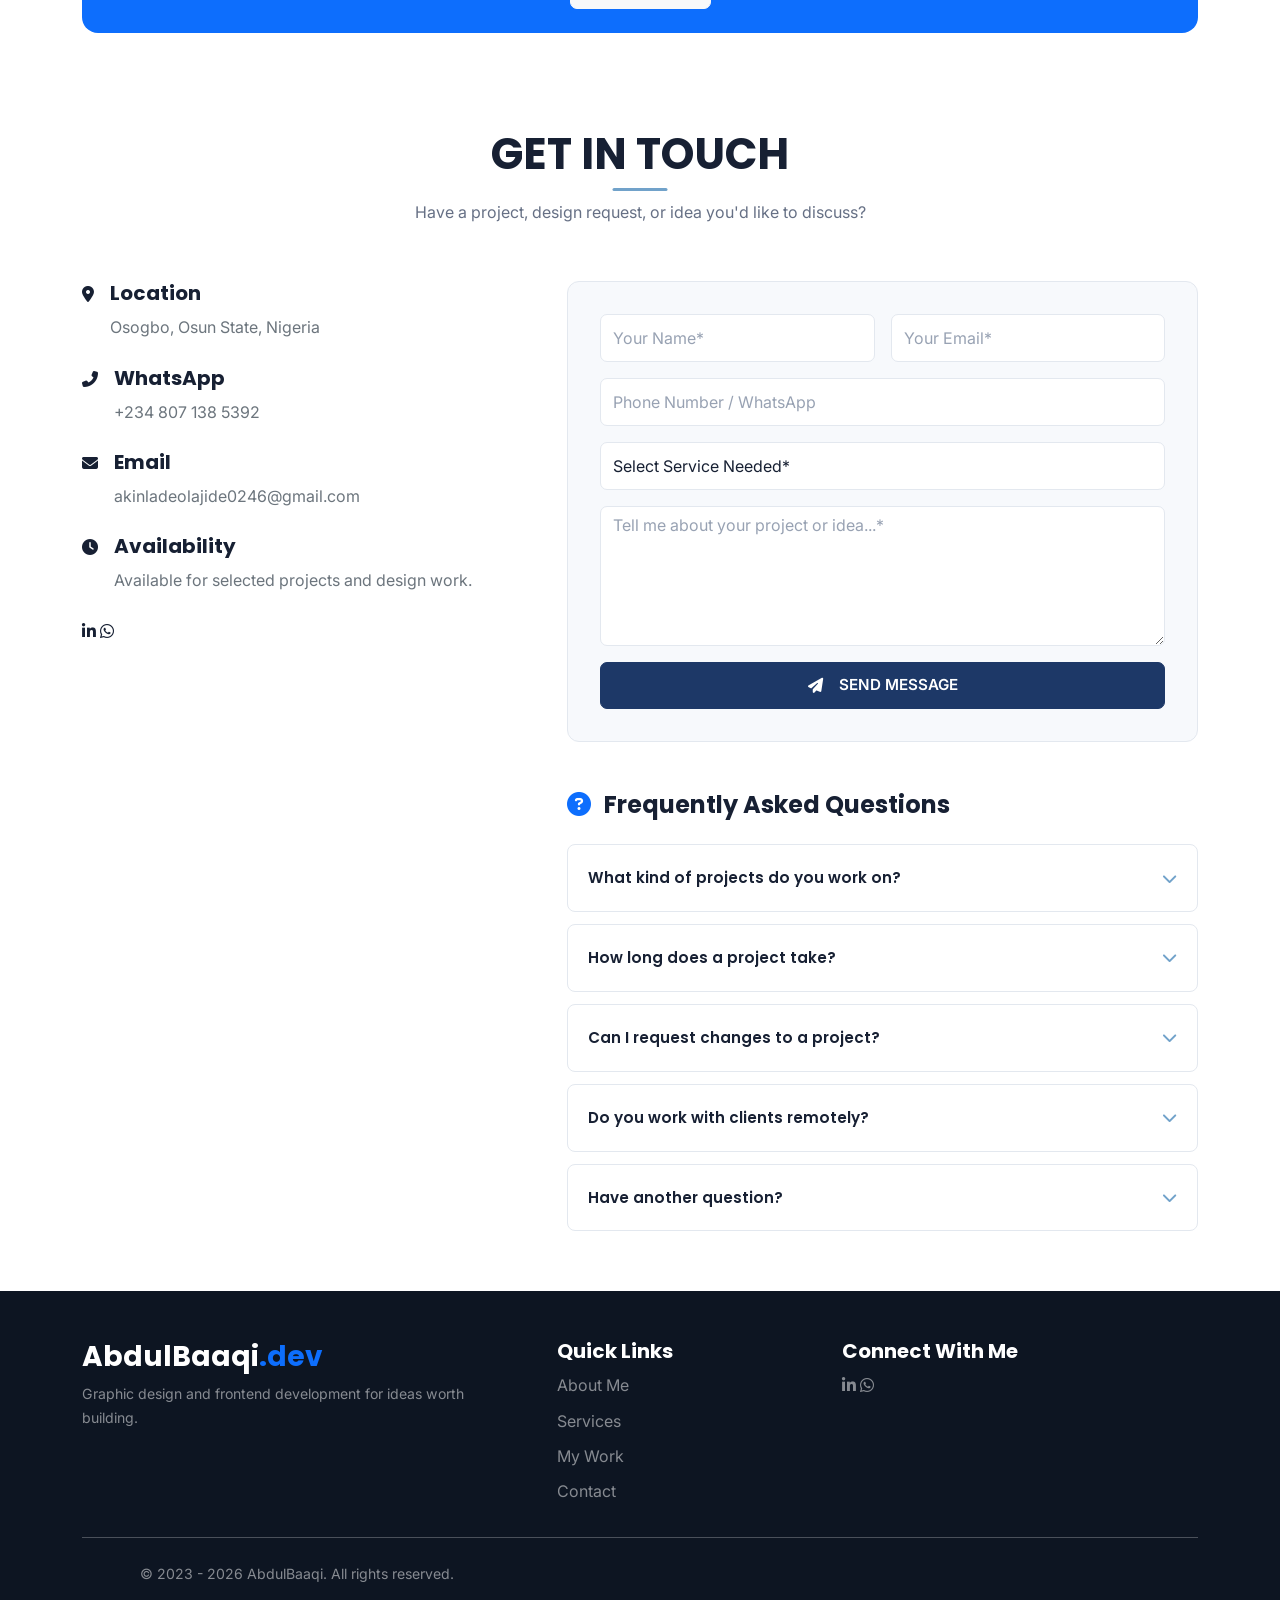
==== commit 91c5047e: "Swtich contact form" ====
--- a/index.html
+++ b/index.html
@@ -669,8 +669,8 @@
 
                     <div class="contact-form">
 
-                        <form id="contactForm" name="contact" method="POST" data-netlify="true">
-                            <input type="hidden" name="form-name" value="contact" />
+                        <form id="contactForm" name="contact" method="POST">
+                            <!-- <input type="hidden" name="form-name" value="contact" /> -->
 
                             <div class="row g-3">
 
@@ -1000,9 +1000,14 @@
 
 
     <!-- / -->
+    <script src="https://cdn.jsdelivr.net/npm/@emailjs/browser@4/dist/email.min.js"></script>
+    <script>
+        emailjs.init("PC-Vo3z6WahyKrHPX");
+    </script>
     <script src="https://cdn.jsdelivr.net/npm/bootstrap@5.3.0/dist/js/bootstrap.bundle.min.js"></script>
     <script src="assets/js/script.js"></script>
 
+
 </body>
 
 </html>
